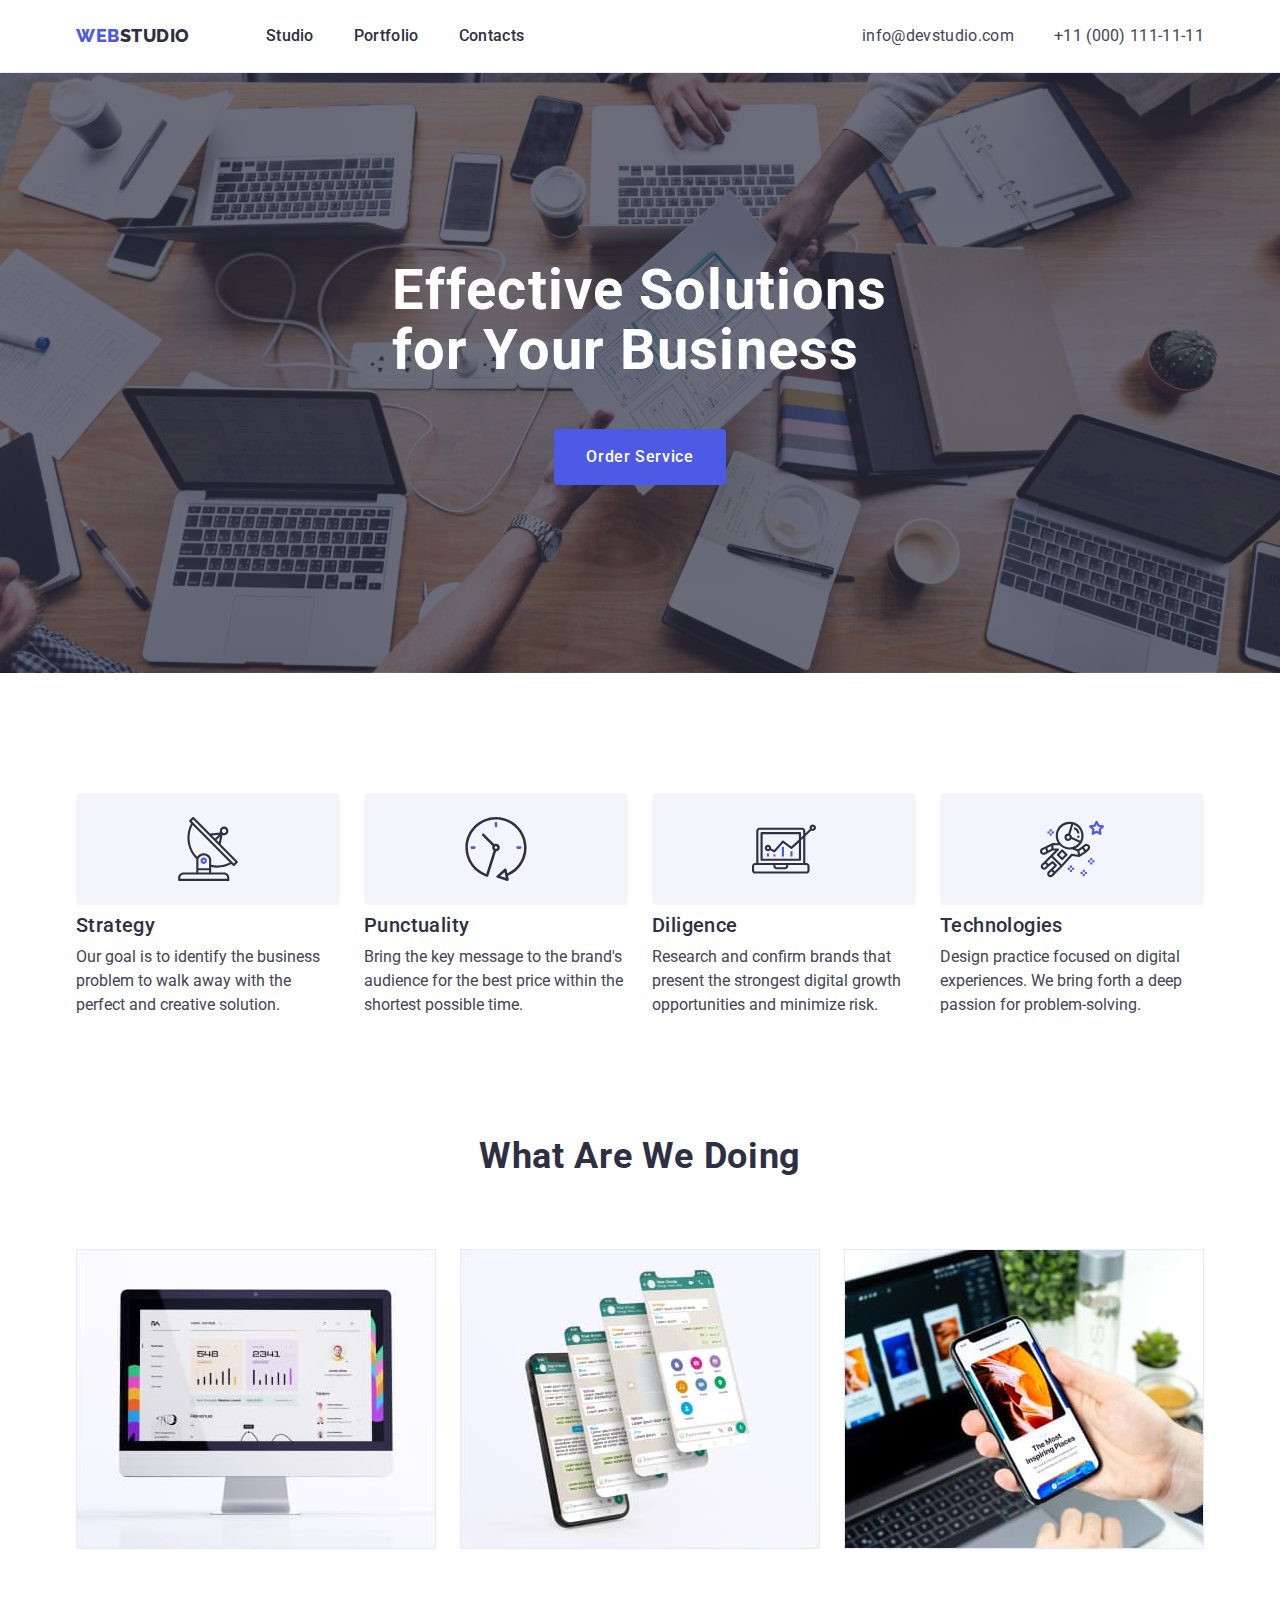
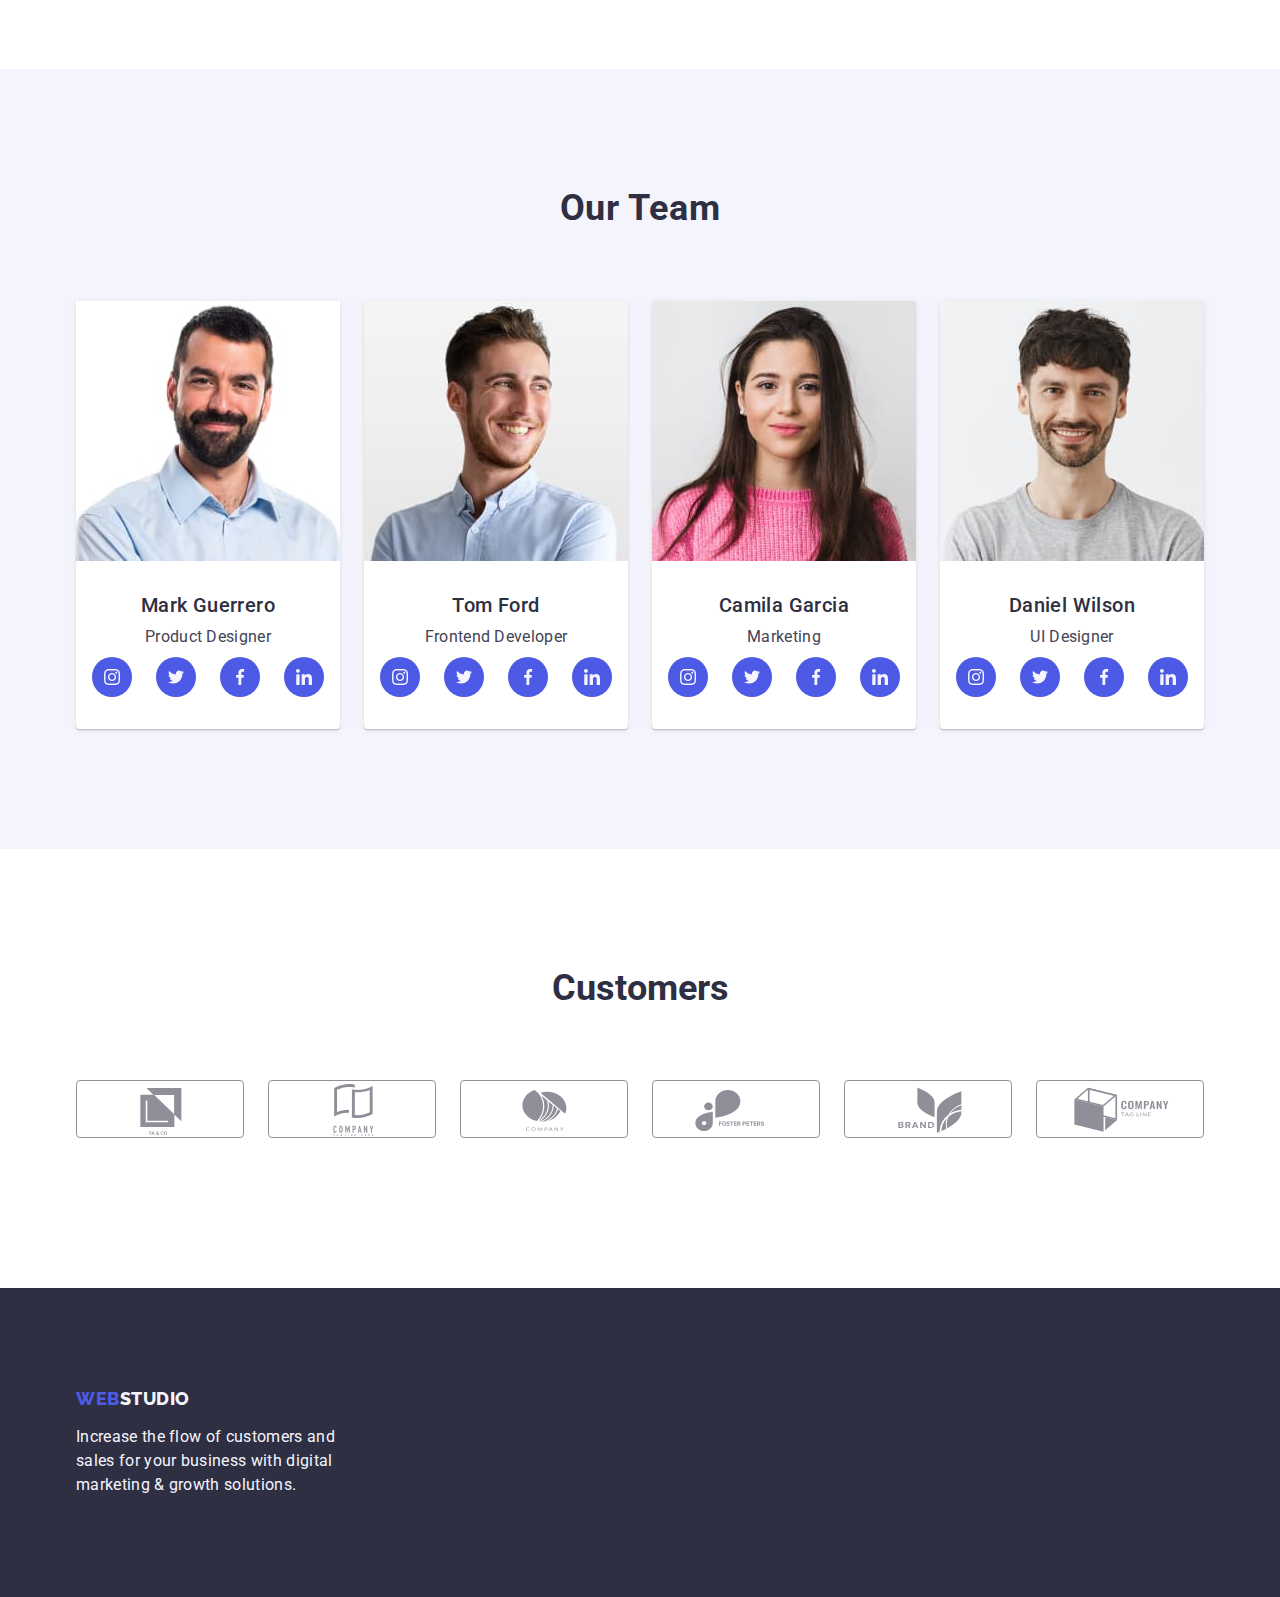
==== index.html @ 9c882e2a "as" ====
<!DOCTYPE html>
<html lang="en">
  <head>
    <meta charset="UTF-8" />
    <meta http-equiv="X-UA-Compatible" content="IE=edge" />
    <meta name="viewport" content="width=h, initial-scale=1.0" />
    <title>WebStudio</title>
    <link
      rel="stylesheet"
      href="https://cdn.jsdelivr.net/npm/modern-normalize@1.1.0/modern-normalize.min.css"
    />
    <link rel="preconnect" href="https://fonts.googleapis.com" />
    <link rel="preconnect" href="https://fonts.gstatic.com" crossorigin />
    <link
      href="https://fonts.googleapis.com/css2?family=Raleway:wght@800&family=Roboto:wght@400;500;700;900&display=swap"
      rel="stylesheet"
    />
    <link rel="stylesheet" href="./css/styles.css" />
  </head>
  <body>
    <header class="page-header">
      <div class="container page-header-container">
        <nav class="page-nav">
          <a class="logo-type link" href="./index.html"
            >Web<span class="colorr">Studio</span></a
          >
          <ul class="menu-list list">
            <li class="menu-item">
              <a class="menu-link link" href="./index.html">Studio</a>
            </li>
            <li class="menu-item">
              <a class="menu-link link" href="./portfolio.html">Portfolio</a>
            </li>
            <li class="menu-item">
              <a class="menu-link link" href="">Contacts</a>
            </li>
          </ul>
        </nav>
        <address class="contacts-i">
          <ul class="contact list">
            <li class="contact-item">
              <a class="addressa link" href="mailto:info@devstudio.com"
                >info@devstudio.com</a
              >
            </li>
            <li class="contact-item">
              <a class="addressa link" href="tel:+110001111111"
                >+11 (000) 111-11-11</a
              >
            </li>
          </ul>
        </address>
      </div>
    </header>
    <main>
      <!-- Section 1 -->

      <section class="section-hero">
        <div class="section-hero-container container">
          <h1 class="main-title">Effective Solutions for Your Business</h1>
          <button class="modal-btn" type="button">Order Service</button>
        </div>
      </section>

      <!--Section 2  -->

      <section class="distinctive-features">
        <div class="container distinctive-feature-container">
          <h2 class="visually-hidden">distinctive-features</h2>

          <ul class="flex-container-s distinctive-features-list list">
            <li class="flex-items-s distinctive-features-item">
              <div class="icon">
                <svg
                  class="distinctive-features-item-icon"
                  width="64"
                  height="64"
                >
                  <use href="./images/sprite.svg#icon-Group"></use>
                </svg>
              </div>
              <h3 class="flex-h-s distinctive-features-header">Strategy</h3>
              <p class="distinctive-features-text">
                Our goal is to identify the business problem to walk away with
                the perfect and creative solution.
              </p>
            </li>

            <li class="flex-items-s distinctive-features-item">
              <div class="icon">
                <svg
                  class="distinctive-features-item-icon"
                  width="64"
                  height="64"
                >
                  <use href="./images/sprite.svg#icon-clock-1"></use>
                </svg>
              </div>
              <h3 class="flex-h-s distinctive-features-header">Punctuality</h3>
              <p class="distinctive-features-text">
                Bring the key message to the brand's audience for the best price
                within the shortest possible time.
              </p>
            </li>

            <li class="flex-items-s distinctive-features-item">
              <div class="icon">
                <svg
                  class="distinctive-features-item-icon"
                  width="64"
                  height="64"
                >
                  <use href="./images/sprite.svg#icon-diagram-1"></use>
                </svg>
              </div>
              <h3 class="flex-h-s distinctive-features-header">Diligence</h3>
              <p class="distinctive-features-text">
                Research and confirm brands that present the strongest digital
                growth opportunities and minimize risk.
              </p>
            </li>

            <li class="flex-items-s distinctive-features-item">
              <div class="icon">
                <svg
                  class="distinctive-features-item-icon"
                  width="64"
                  height="64"
                >
                  <use href="./images/sprite.svg#icon-astronaut-1"></use>
                </svg>
              </div>
              <h3 class="flex-h-s distinctive-features-header">Technologies</h3>
              <p class="distinctive-features-text">
                Design practice focused on digital experiences. We bring forth a
                deep passion for problem-solving.
              </p>
            </li>
          </ul>
        </div>
      </section>

      <!-- Section 3 -->

      <section class="our-work">
        <div class="container our-work-container">
          <h2 class="flex-h-w our-work-header">What are we doing</h2>
          <ul class="flex-container-w work-list list">
            <li class="flex-items-w work-item">
              <img
                src="./images/robots/img-1.jpg"
                alt="computer"
                width="360"
                height="300"
              />
            </li>

            <li class="flex-items-w work-item">
              <img
                src="./images/robots/img-2.jpg"
                alt="phone"
                width="360"
                height="300"
              />
            </li>

            <li class="flex-items-w work-item">
              <img
                src="./images/robots/img-3.jpg"
                alt="laptop"
                width="360"
                height="300"
              />
            </li>
          </ul>
        </div>
      </section>

      <!--section 4  -->

      <section class="our-team">
        <div class="container">
          <h2 class="flex-h-t our-team-header">Our Team</h2>
          <ul class="flex-container-t our-team-list list">
            <li class="flex-items-t img">
              <img
                src="./images/team/mark-guerrero-1.jpg"
                alt="foto-mark-guerrero"
                width="264"
                height="260"
              />
              <div class="post-s-t">
                <h3 class="team-member-name">Mark Guerrero</h3>
                <p class="our-team-text">Product Designer</p>
                <ul class="social-list list">
                  <li class="social-list-item">
                    <a href="" class="social-list-link">
                      <svg class="social-list-icon" width="16" height="16">
                        <use href="./images/sprite.svg#icon-instagram-2"></use>
                      </svg>
                    </a>
                  </li>

                  <li class="social-list-item">
                    <a href="" class="social-list-link">
                      <svg class="social-list-icon" width="16" height="16">
                        <use href="./images/sprite.svg#icon-twitter-1"></use>
                      </svg>
                    </a>
                  </li>

                  <li class="social-list-item">
                    <a href="" class="social-list-link">
                      <svg class="social-list-icon" width="16" height="16">
                        <use href="./images/sprite.svg#icon-facebook-1"></use>
                      </svg>
                    </a>
                  </li>

                  <li class="social-list-item">
                    <a href="" class="social-list-link">
                      <svg class="social-list-icon" width="16" height="16">
                        <use href="./images/sprite.svg#icon-linkedin-1"></use>
                      </svg>
                    </a>
                  </li>
                </ul>
              </div>
            </li>

            <li class="flex-items-t img">
              <img
                src="./images/team/tom-ford-2.jpg"
                alt="foto-tom-ford"
                width="264"
                height="260"
              />
              <div class="post-s-t">
                <h3 class="team-member-name">Tom Ford</h3>
                <p class="our-team-text">Frontend Developer</p>
                <ul class="social-list list">
                  <li class="social-list-item">
                    <a href="" class="social-list-link">
                      <svg class="social-list-icon" width="16" height="16">
                        <use href="./images/sprite.svg#icon-instagram-2"></use>
                      </svg>
                    </a>
                  </li>

                  <li class="social-list-item">
                    <a href="" class="social-list-link">
                      <svg class="social-list-icon" width="16" height="16">
                        <use href="./images/sprite.svg#icon-twitter-1"></use>
                      </svg>
                    </a>
                  </li>

                  <li class="social-list-item">
                    <a href="" class="social-list-link">
                      <svg class="social-list-icon" width="16" height="16">
                        <use href="./images/sprite.svg#icon-facebook-1"></use>
                      </svg>
                    </a>
                  </li>

                  <li class="social-list-item">
                    <a href="" class="social-list-link">
                      <svg class="social-list-icon" width="16" height="16">
                        <use href="./images/sprite.svg#icon-linkedin-1"></use>
                      </svg>
                    </a>
                  </li>
                </ul>
              </div>
            </li>

            <li class="flex-items-t img">
              <img
                src="./images/team/camila-garcia-3.jpg"
                alt="foto-camila-garcia"
                width="264"
                height="260"
              />
              <div class="post-s-t">
                <h3 class="team-member-name">Camila Garcia</h3>
                <p class="our-team-text">Marketing</p>
                <ul class="social-list list">
                  <li class="social-list-item">
                    <a href="" class="social-list-link">
                      <svg class="social-list-icon" width="16" height="16">
                        <use href="./images/sprite.svg#icon-instagram-2"></use>
                      </svg>
                    </a>
                  </li>

                  <li class="social-list-item">
                    <a href="" class="social-list-link">
                      <svg class="social-list-icon" width="16" height="16">
                        <use href="./images/sprite.svg#icon-twitter-1"></use>
                      </svg>
                    </a>
                  </li>

                  <li class="social-list-item">
                    <a href="" class="social-list-link">
                      <svg class="social-list-icon" width="16" height="16">
                        <use href="./images/sprite.svg#icon-facebook-1"></use>
                      </svg>
                    </a>
                  </li>

                  <li class="social-list-item">
                    <a href="" class="social-list-link">
                      <svg class="social-list-icon" width="16" height="16">
                        <use href="./images/sprite.svg#icon-linkedin-1"></use>
                      </svg>
                    </a>
                  </li>
                </ul>
              </div>
            </li>

            <li class="flex-items-t img">
              <img
                src="./images/team/daniel-wilson-4.jpg"
                alt="foto-daniel-wilson"
                width="264"
                height="260"
              />
              <div class="post-s-t">
                <h3 class="team-member-name">Daniel Wilson</h3>
                <p class="our-team-text">UI Designer</p>
                <ul class="social-list list">
                  <li class="social-list-item">
                    <a href="" class="social-list-link">
                      <svg class="social-list-icon" width="16" height="16">
                        <use href="./images/sprite.svg#icon-instagram-2"></use>
                      </svg>
                    </a>
                  </li>

                  <li class="social-list-item">
                    <a href="" class="social-list-link">
                      <svg class="social-list-icon" width="16" height="16">
                        <use href="./images/sprite.svg#icon-twitter-1"></use>
                      </svg>
                    </a>
                  </li>

                  <li class="social-list-item">
                    <a href="" class="social-list-link">
                      <svg class="social-list-icon" width="16" height="16">
                        <use href="./images/sprite.svg#icon-facebook-1"></use>
                      </svg>
                    </a>
                  </li>

                  <li class="social-list-item">
                    <a href="" class="social-list-link">
                      <svg class="social-list-icon" width="16" height="16">
                        <use href="./images/sprite.svg#icon-linkedin-1"></use>
                      </svg>
                    </a>
                  </li>
                </ul>
              </div>
            </li>
          </ul>
        </div>
      </section>

      <!--section 5  -->

      <section class="customers">
        <div class="container">
          <h2 class="customers-header">Customers</h2>
          <ul class="customers-list list">
          <li class="customers-list-item"><a href="" class="customers-list-link">
            <svg class="customers-list-icon" width="104" height="56">
              <use href="./images/sprite.svg#icon-Logo"></use>
            </svg>
          </a></li>

          <li class="customers-list-item"><a href="" class="customers-list-link">
            <svg class="customers-list-icon" width="104" height="56">
              <use href="./images/sprite.svg#icon-Logo-1"></use>
            </svg>
          </a></li>

          <li class="customers-list-item"><a href="" class="customers-list-link">
            <svg class="customers-list-icon" width="104" height="56">
              <use href="./images/sprite.svg#icon-Logo-2"></use>
            </svg>
          </a></li>

          <li class="customers-list-item"><a href="" class="customers-list-link">
            <svg class="customers-list-icon" width="104" height="56">
              <use href="./images/sprite.svg#icon-Logo-3"></use>
            </svg>
          </a></li>

          <li class="customers-list-item"><a href="" class="customers-list-link">
            <svg class="customers-list-icon" width="104" height="56">
              <use href="./images/sprite.svg#icon-Logo-4"></use>
            </svg>
          </a></li>

          <li class="customers-list-item"><a href="" class="customers-list-link">
            <svg class="customers-list-icon" width="104" height="56">
              <use href="./images/sprite.svg#icon-Logo-5"></use>
            </svg>
          </a>
        </li>
          </ul>
        </div>

      </section>

    </main>
    <footer class="footer">
      <div class="container footer-container">
        <div class="logo-type-text-footer">
        <a class="logo-type-footer link" href="./index.html"
          >Web<span class="colorr-footer">Studio</span></a
        >
        <p class="footer-text">
          Increase the flow of customers and sales for your business with
          digital marketing & growth solutions.
        </p>
      </div>
      </div>
    </footer>
  </body>
</html>
---- css/styles.css ----
:root {
  --frequent-color: #2e2f42;
  --logo-btm-color: #4d5ae5;
  --text-color: #434455;
  --fond-color: #ffffff;
  --fond-btn-color: #f4f4fd;
  --btn-color: #404bbf;
  --border-color: #e7e9fc;
  --border-link: #8e8f99;
}

h1,
h2,
h3,
p {
  margin-top: 0;
  margin-bottom: 0;
}

ul {
  margin-top: 0;
  margin-bottom: 0;
  padding-left: 0;
}

img {
  display: block;
  height: auto;
  max-width: 100%;
}

address {
  font-style: normal;
}

button {
  cursor: pointer;
}

body {
  font-family: "Roboto", sans-serif;
  color: var(--text-color);
  background-color: var(--fond-color);
}

.list {
  list-style: none;
}
.link {
  text-decoration: none;
}

.container {
  
  max-width: 1158px;
  padding: 0 15px;
  margin: 0 auto;
}

/* Header */

.page-header {
  box-shadow: 0px 2px 1px rgba(46, 47, 66, 0.08), 0px 1px 1px rgba(46, 47, 66, 0.16), 0px 1px 6px rgba(46, 47, 66, 0.08);
}

.logo-type {
  display: flex;
  align-items: center;
  margin-right: 76px;
  font-family: "Raleway", sans-serif;
  font-weight: 800;
  font-size: 18px;
  line-height: 1.17;
  letter-spacing: 0.03em;
  text-transform: uppercase;
  color: var(--logo-btm-color);
}

/*  color-logo*/

.colorr {
  color: var(--frequent-color);
}

.menu-list {
  display: flex;
  gap: 40px;
}

.menu-link {
  display: inline-block;
  padding-top: 24px;
  padding-bottom: 24px;
  font-weight: 500;
  font-size: 16px;
  line-height: 1.5;
  letter-spacing: 0.02em;
  color: var(--frequent-color);
}

.menu-link:hover,
.menu-link:focus {
  color: var(--btn-color);
}

.addressa {
  font-family: "Roboto", sans-serif;
  font-style: normal;
  font-size: 16px;
  line-height: 1.5;
  letter-spacing: 0.02em;
  color: var(--text-color);
  display: flex;
  align-items: center;
}

.contact-mailto-nunber,
.contact-mailto-nunbe {
  color: var(--btn-color);
}

.addressa:hover,
.addressa:focus {
  color: var(--btn-color);
}

.contact {
  display: flex;
  gap: 40px;
  padding-top: 24px;
  padding-bottom: 24px;
}

.contacts-i {
  font-style: normal;
  margin-left: auto;
}

.page-header {
  border-bottom: 1px solid var(--border-color);
  background-color: var(--fond-color);
}

.page-nav {
  display: flex;
  align-items: center;
}

.page-header .page-header-container {
  display: flex;
  align-items: center;
}



/* Section 1*/

.section-hero {
  background: var(--frequent-color);
  padding: 188px 0;
  background-repeat: no-repeat;
    background-image: linear-gradient(rgba(46, 47, 66, 0.7), rgba(46, 47, 66, 0.7)), url(../images/hero/people-office.jpg);
    background-position: center;
    background-size: cover;
    max-width: 1440px;
    margin: 0 auto;
    background-color: #303030;
}

.main-title {
  font-size: 56px;
  line-height: 1.07;
  letter-spacing: 0.02em;
  color: var(--fond-color);
  max-width: 496px;
  display: flex;
  flex-wrap: wrap;
  margin-left: auto;
  margin-right: auto;
}

.modal-btn {
  font-family: "Roboto", sans-serif;
  font-weight: 500;
  font-size: 16px;
  line-height: 1.5;
  letter-spacing: 0.04em;
  color: var(--fond-color);
  background: var(--logo-btm-color);
  cursor: pointer;

  margin-top: 48px;
  margin-left: auto;
  margin-right: auto;
  display: block;
  padding: 16px 32px;
  border: none;
  height: 56px;
  min-width: 169px;
  border-radius: 4px;
}

.modal-btn:hover,
.modal-btn:focus {
  background: var(--btn-color);
  color: var(--fond-color);
}

/* Section 2 */

.distinctive-features {
  padding: 120px 0;
}

.visually-hidden {
  position: absolute;
  width: 1px;
  height: 1px;
  margin: -1px;
  border: 0;
  padding: 0;
  
  white-space: nowrap;
  clip-path: inset(100%);
  clip: rect(0 0 0 0);
  overflow: hidden;
}

.flex-container-s {
  list-style: none;
  display: flex;
  gap: 24px;
}


.flex-items-s {
  width: 264px;
  flex-basis: calc((100% - 72px) / 4);
}

.flex-h-s {
  display: flex;
  margin-bottom: 8px;
  margin-left: 0;
}

.distinctive-features-text {
  line-height: 24px;
}

.distinctive-features-header {
  text-align: center;
  font-weight: 500;
  font-size: 20px;
  line-height: 1.2;
  letter-spacing: 0.02em;
  color: var(--frequent-color);
  }

  .icon {
    display: flex;
    height: 112px;
    margin-bottom: 8px;
    justify-content: center;
    align-items: center;
    background: #F4F4FD;
    border-radius: 4px; 
  }

  

/* Section 3  */

.our-work {
  padding-bottom: 120px;
}

.our-work-header {
  font-size: 36px;
  line-height: 1.11;
  letter-spacing: 0.02em;
  text-transform: capitalize;
  text-align: center;
  color: var(--frequent-color);
}


.flex-container-w {
  display: flex;
  gap: 24px;
}

.flex-h-w {
  margin-bottom: 72px;
}

.flex-items-w {
  flex-basis: calc((100% - 48px) / 3);
}

/* Section 4*/

.flex-h-t {
  margin-bottom: 72px;
}

.flex-container-t {
  display: flex;
  gap: 24px;
}

.flex-items-t {
  border-radius: 0 0 4px 4px;
  flex-basis: calc((100% - 72px) / 4);
  box-shadow: 0px 1px 6px rgba(46, 47, 66, 0.08), 0px 1px 1px rgba(46, 47, 66, 0.16), 0px 2px 1px rgba(46, 47, 66, 0.08);;
}

.post-s-t {
  padding: 32px 0;
}

.team-member-name {
  text-align: center;
  margin-bottom: 8px;
}

.our-team-text {
  text-align: center;
}

.our-team {
  background: var(--fond-btn-color);
  padding: 120px 0;
}

.our-team-header {
  font-size: 36px;
  line-height: 1.11;
  letter-spacing: 0.02em;
  text-transform: capitalize;
  text-align: center;
  color: var(--frequent-color);
}

.team-member-name {
  font-weight: 500;
  font-size: 20px;
  line-height: 1.2;
  letter-spacing: 0.02em;
  color: var(--frequent-color);
}

.our-team-text {
  font-size: 16px;
  line-height: 1.5;
  letter-spacing: 0.02em;
  color: var(--text-color);
  margin-bottom: 8px;
}

/* container-our-team */

.container-our-team {
  width: 1158px;
}

.img {
  background-color: var(--fond-color);
}

.social-list {
  display: flex;
  justify-content: center;
  gap: 24px;
}

.social-list-link {
  display:flex;
  justify-content: center;
  align-items: center;
  width: 40px;
  height: 40px;
  border-radius: 50%;
  background-color: #4D5AE5;
}

.social-list-icon {
fill: currentColor;
}

.social-list-link:hover,
.social-list-link:focus {
  background-color: #404bbf;
}

.social-list-link:hover .social-list-icon,
.social-list-link:focus .social-list-icon {
fill: var(--fond-btn-color);
}

/* Section 5  */
.customers {
  padding-top: 120px;
  padding-bottom: 120px;
}

.customers-header {
  display: flex;
  justify-content: center;
  align-items: center;
font-size: 36px;
line-height: 1.1;
margin-bottom: 72px;
color: var(--frequent-color);
}

.customers-list {
  display: flex;
  gap: 24px;
  height: 88px;
}

.customers-list-item {
  width: calc((100% - 120px) / 6);
  height: 88px;
}

.customers-list>customers-list-link {
width: 100%;  
height: 100%;
}

.customers-list-link {
  display: flex;
  justify-content: center;
  align-items: center;
  border: 1px solid #8e8f99;
  border-radius: 4px;
  color: var(--border-link);

}

.customers-list-link:hover,
.customers-list-link:focus {
  border-color: #404bbf;
  color: #404bbf; 
}


/* Footer */

.footer {
  background: var(--frequent-color);
  padding: 100px 0;
}

.logo-type-footer {
  font-family: "Raleway", sans-serif;
  font-style: normal;
  font-weight: 800;
  font-size: 18px;
  line-height: 1.17;
  letter-spacing: 0.03em;
  text-transform: uppercase;
  color: var(--logo-btm-color);
}

.footer-text {
  font-size: 16px;
  line-height: 1.5;
  letter-spacing: 0.02em;
  color: var(--fond-btn-color);
}

.logo-type-footer {
  margin-bottom: 16px;
  display: inline-block;
}

.footer-text {
  max-width: 264px;
}

/* colorr-footer-logo */
.colorr-footer {
  color: var(--fond-btn-color);
}

.footer-container {
display: flex;
align-items: baseline;
}

.logo-type-text-footer {
  
}

/* Portfolio */

.menu-portfolio {
  font-weight: 500;
  font-size: 20px;
  line-height: 1.2;
  letter-spacing: 0.02em;
  color: var(--frequent-color);
}

.portfolio-text {
  font-size: 16px;
  line-height: 1.5;
  letter-spacing: 0.02em;
  color: var(--text-color);
}

.portfolio-btn:hover,
.portfolio-btn:focus {
  background: var(--btn-color);
  color: var(--fond-color);
  border: 1px solid transparent;
}

.portfolio-btn {
  font-family: "Roboto", sans-serif;
  font-weight: 500;
  font-size: 16px;
  line-height: 1.5;
  letter-spacing: 0.04em;
  color: var(--logo-btm-color);
  background-color: var(--fond-btn-color);
  cursor: pointer;
}

/* Portfolio-container */

.section-portfolio {
  padding-top: 96px;
  padding-bottom: 120px;
}

.flex-btn {
  display: flex;
  flex-wrap: wrap;
  justify-content: center;
  gap: 24px;
  margin-bottom: 72px;
}

.portfolio-btn {
  padding: 12px 24px;
  border-radius: 4px;
  border: 1px solid var(--border-color);
}

.flex-container-portfolio {
  list-style: none;
  display: flex;
  flex-wrap: wrap;
  gap: 24px;
  row-gap: 48px;
}

.flex-items-portfolio {
  width: calc((100% - 48px) / 3);
}

.post-ht {
  padding: 32px 16px;
  border: 1px solid var(--border-color);
  border-top: none;
}

.post-heading {
  margin-bottom: 8px;
}
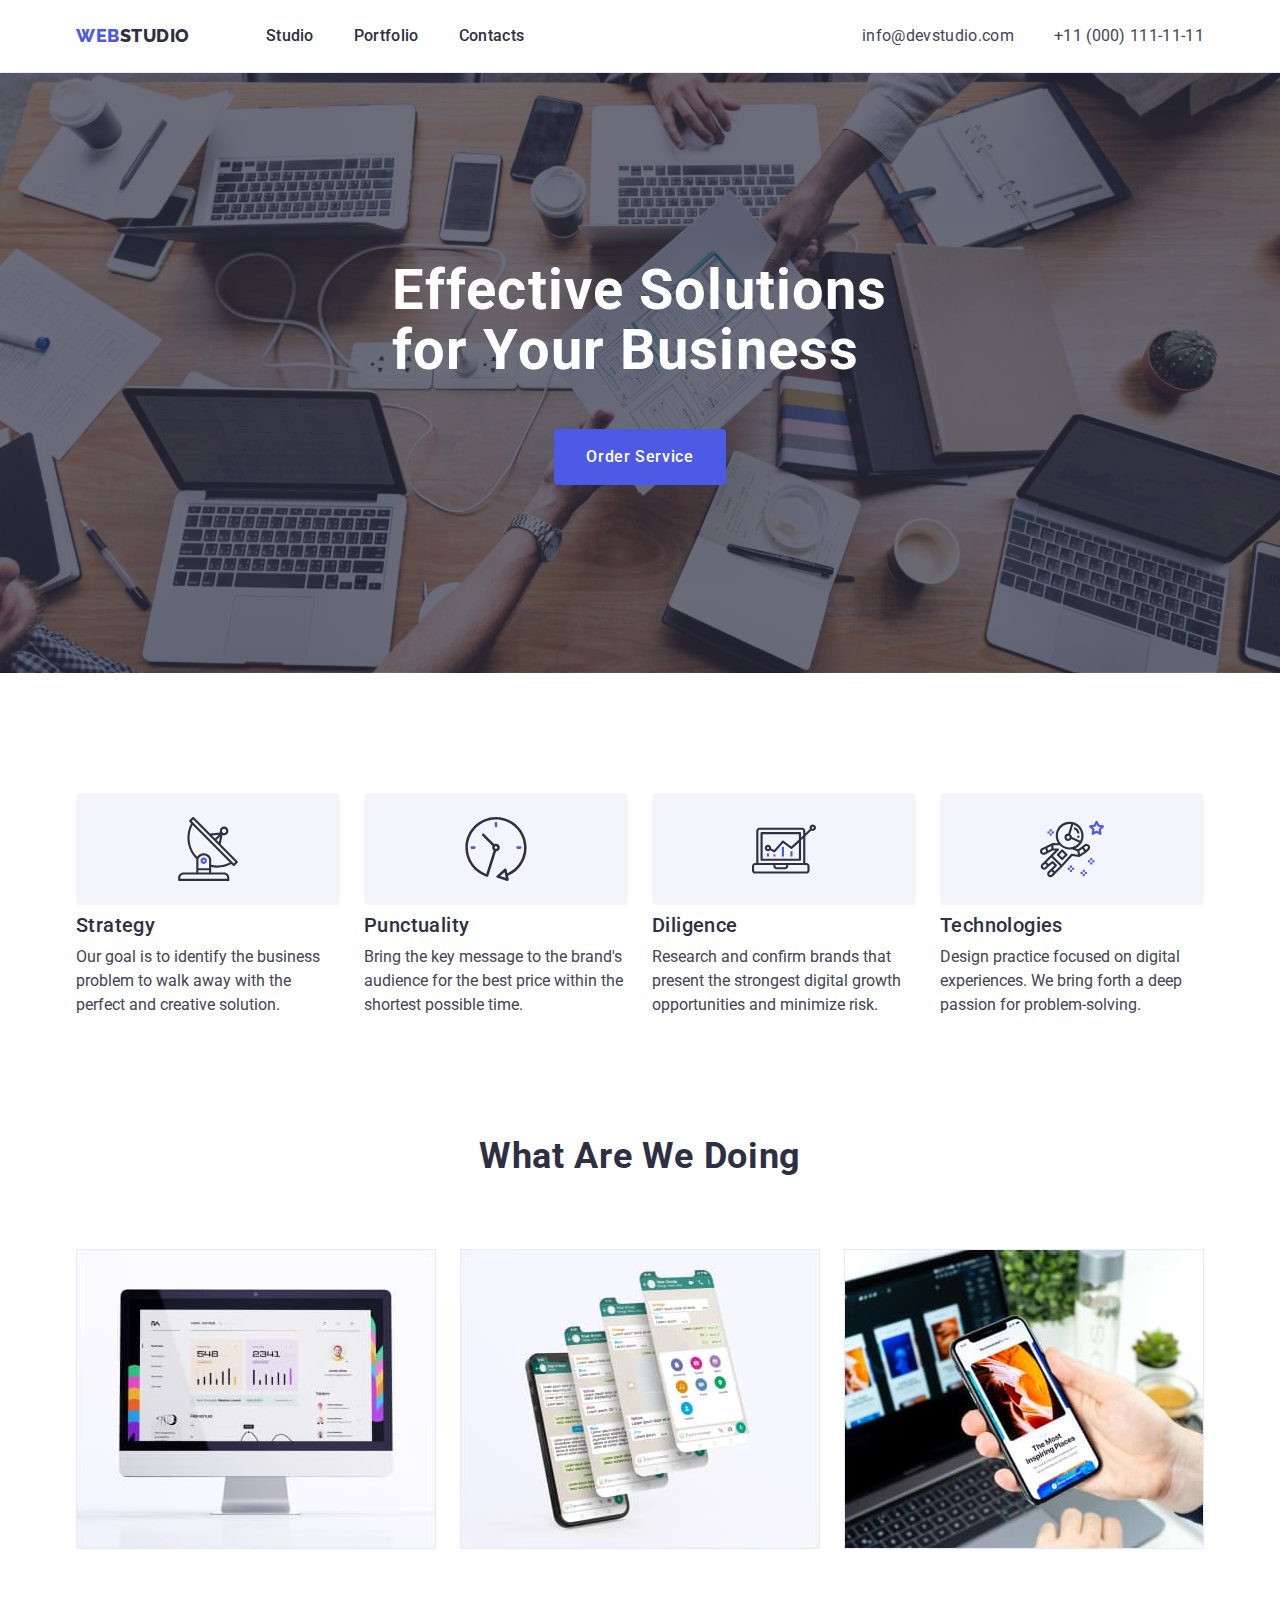
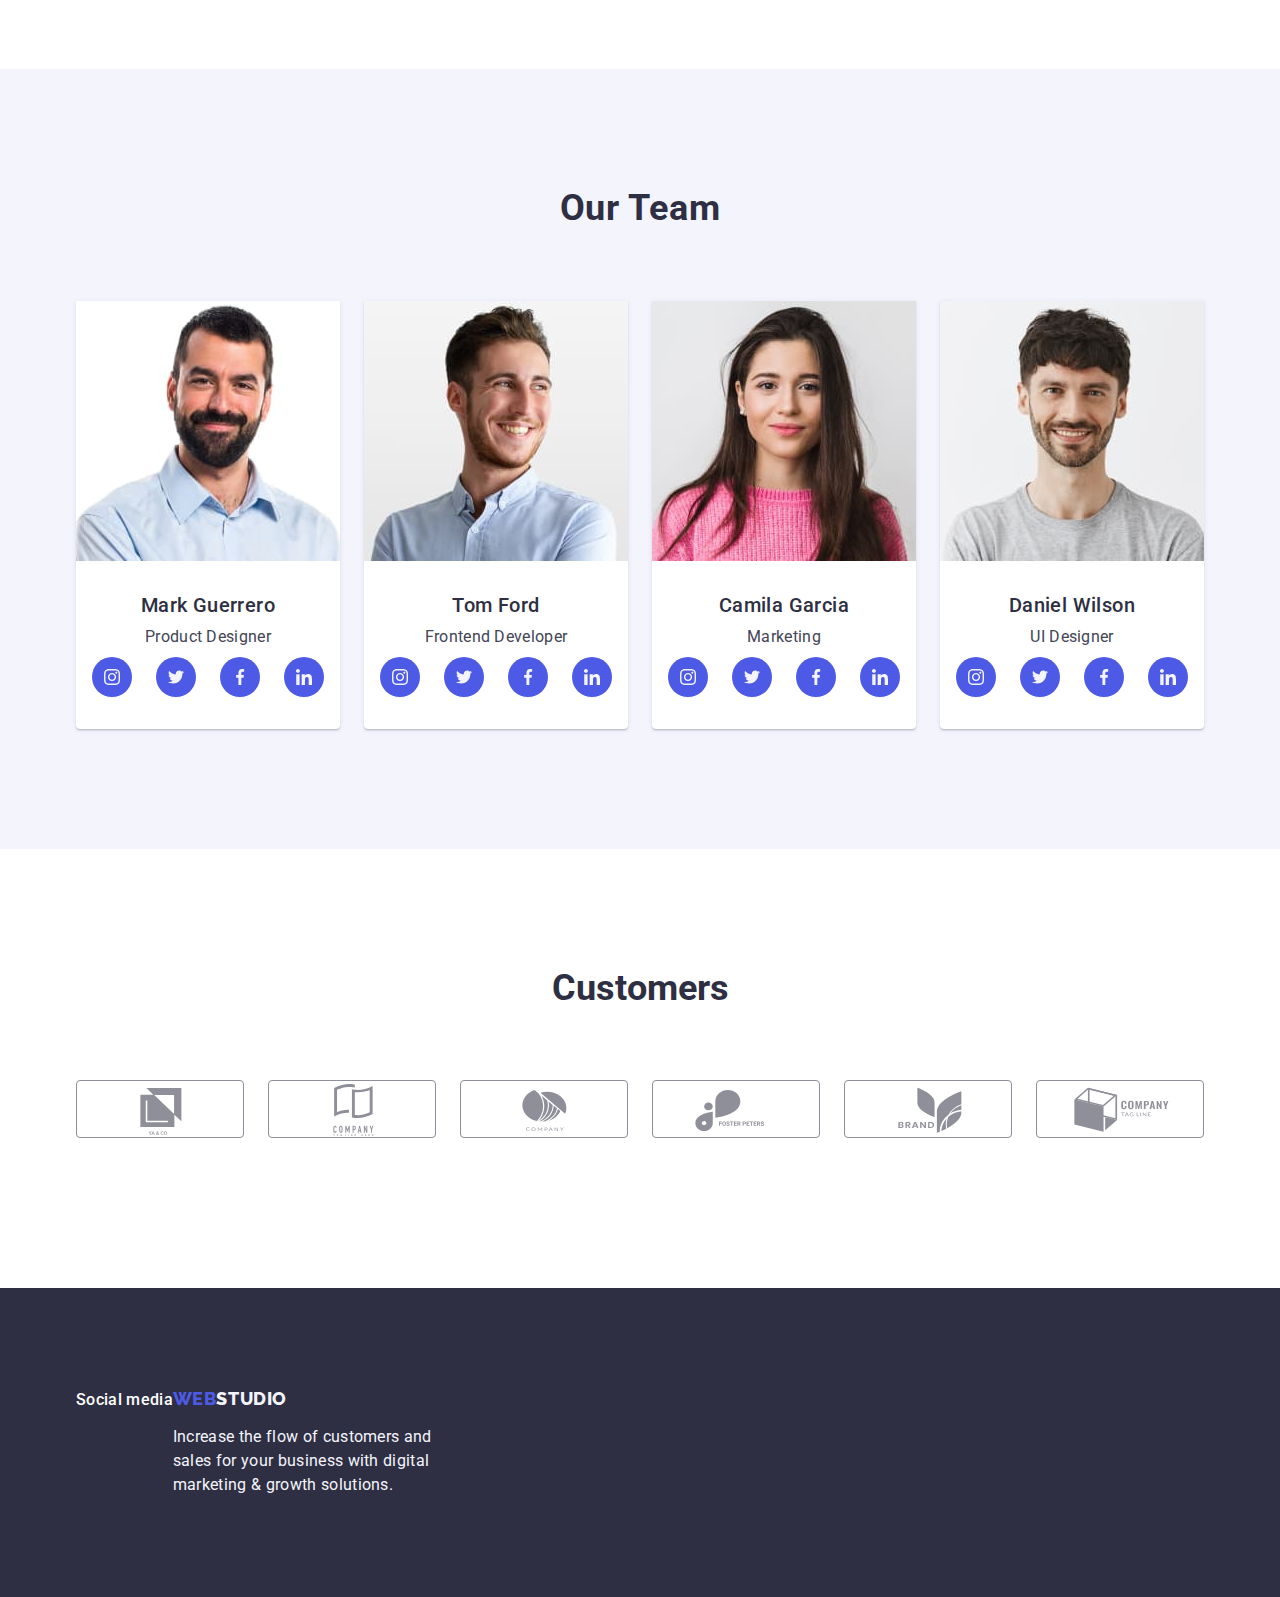
==== commit 80d104cb: "as" ====
--- a/index.html
+++ b/index.html
@@ -419,6 +419,10 @@
     </main>
     <footer class="footer">
       <div class="container footer-container">
+        <div class="social-network-footer">
+          <p class="social-network-text">Social media</p>
+
+        </div>
         <div class="logo-type-text-footer">
         <a class="logo-type-footer link" href="./index.html"
           >Web<span class="colorr-footer">Studio</span></a
--- a/css/styles.css
+++ b/css/styles.css
@@ -492,7 +492,16 @@
 }
 
 .logo-type-text-footer {
-  
+  margin-right: 120px;
+}
+
+.social-network-text {
+  font-weight: 500;
+  font-size: 16px;
+  line-height: 1.5;
+  letter-spacing: 0.02em;
+  margin-bottom: 16px;
+  color: var(--fond-color);
 }
 
 /* Portfolio */
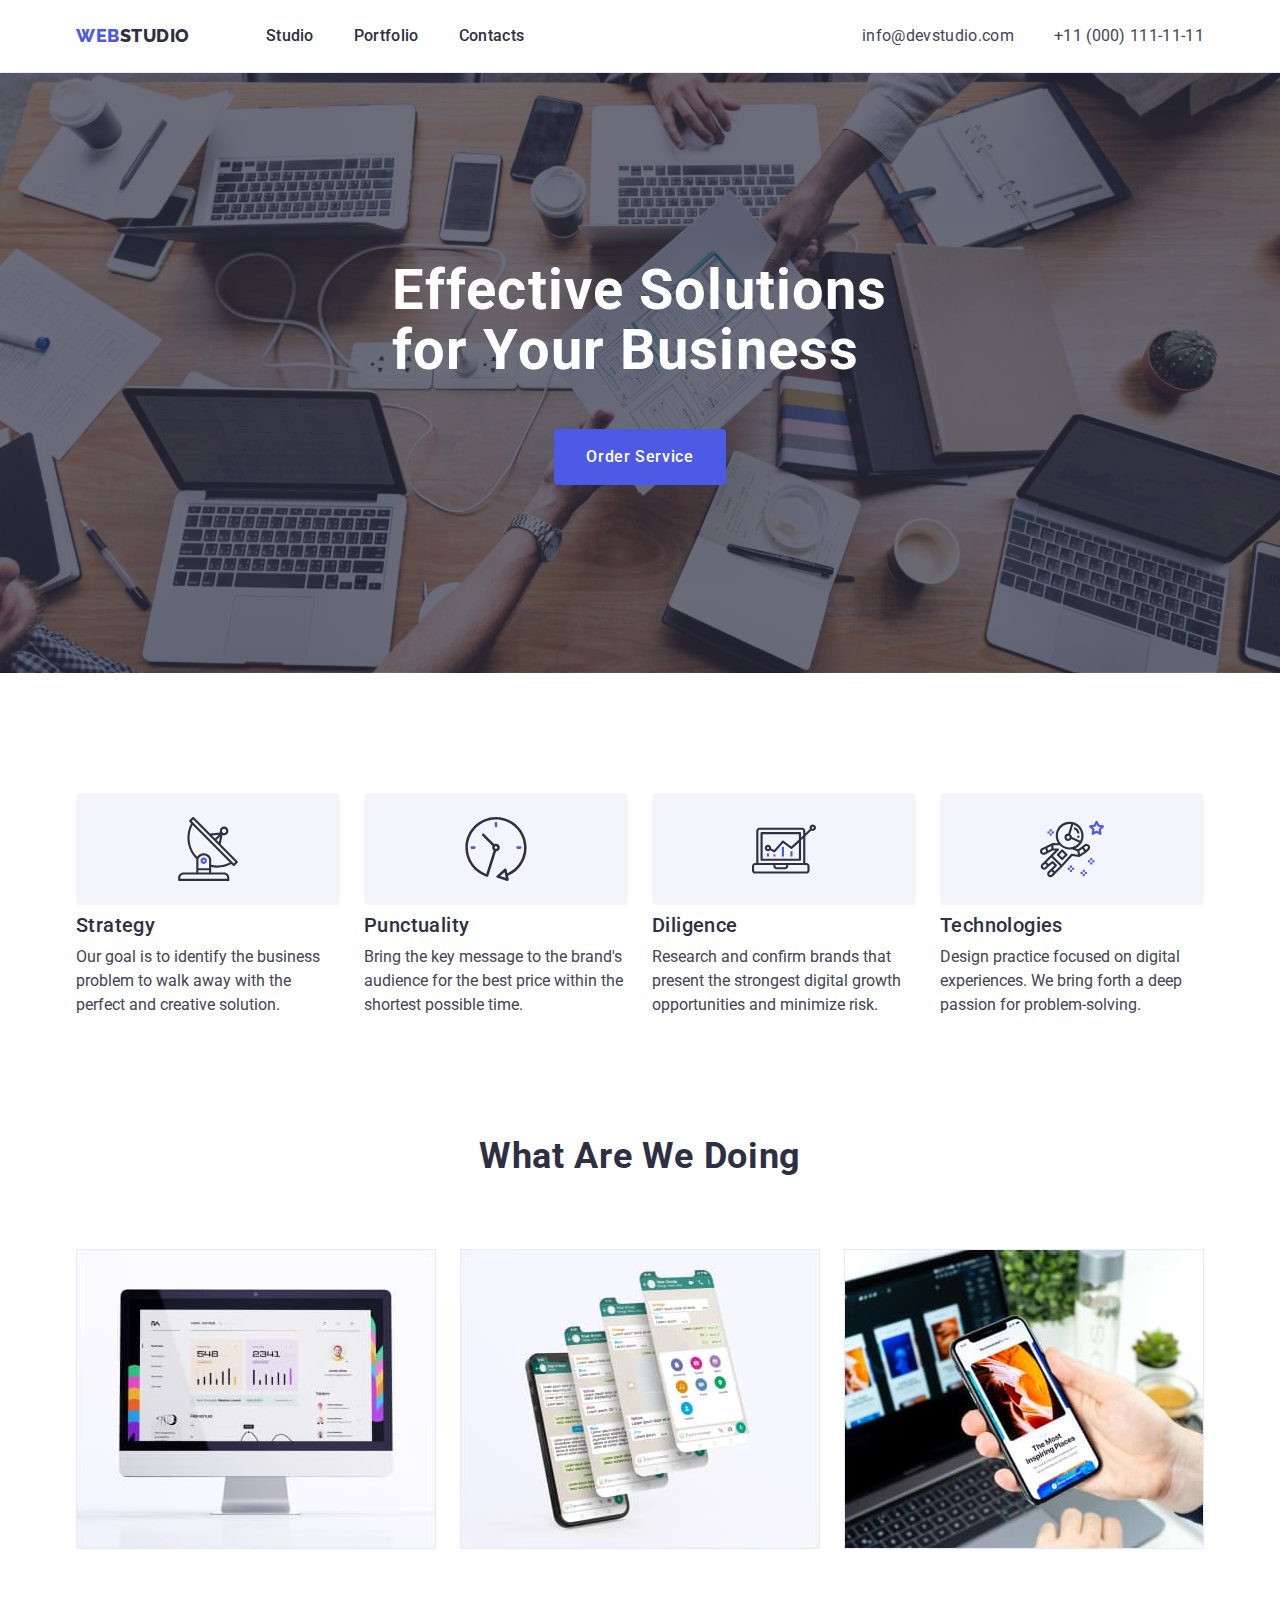
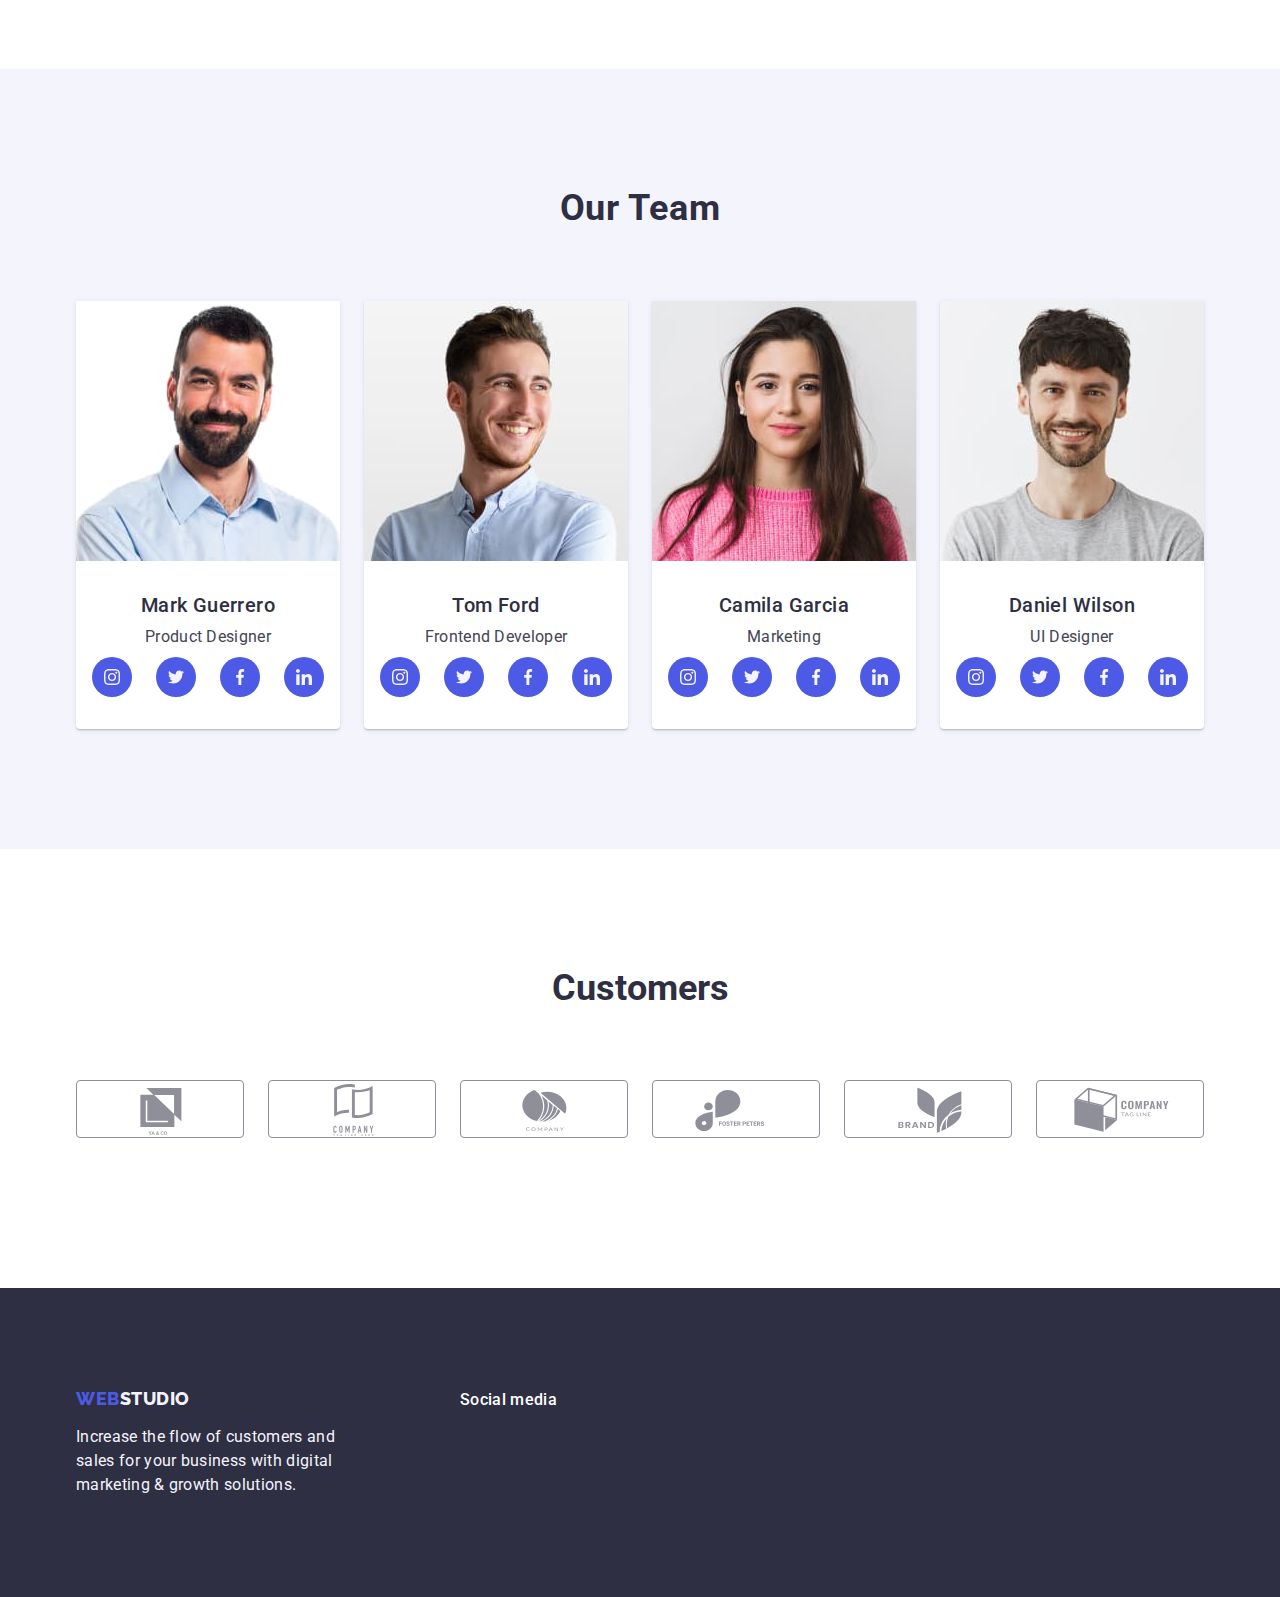
==== commit 043f401d: "as" ====
--- a/index.html
+++ b/index.html
@@ -419,10 +419,7 @@
     </main>
     <footer class="footer">
       <div class="container footer-container">
-        <div class="social-network-footer">
-          <p class="social-network-text">Social media</p>
-
-        </div>
+        
         <div class="logo-type-text-footer">
         <a class="logo-type-footer link" href="./index.html"
           >Web<span class="colorr-footer">Studio</span></a
@@ -432,6 +429,10 @@
           digital marketing & growth solutions.
         </p>
       </div>
+      <div class="social-network-footer">
+        <p class="social-network-text">Social media</p>
+
+      </div>
       </div>
     </footer>
   </body>
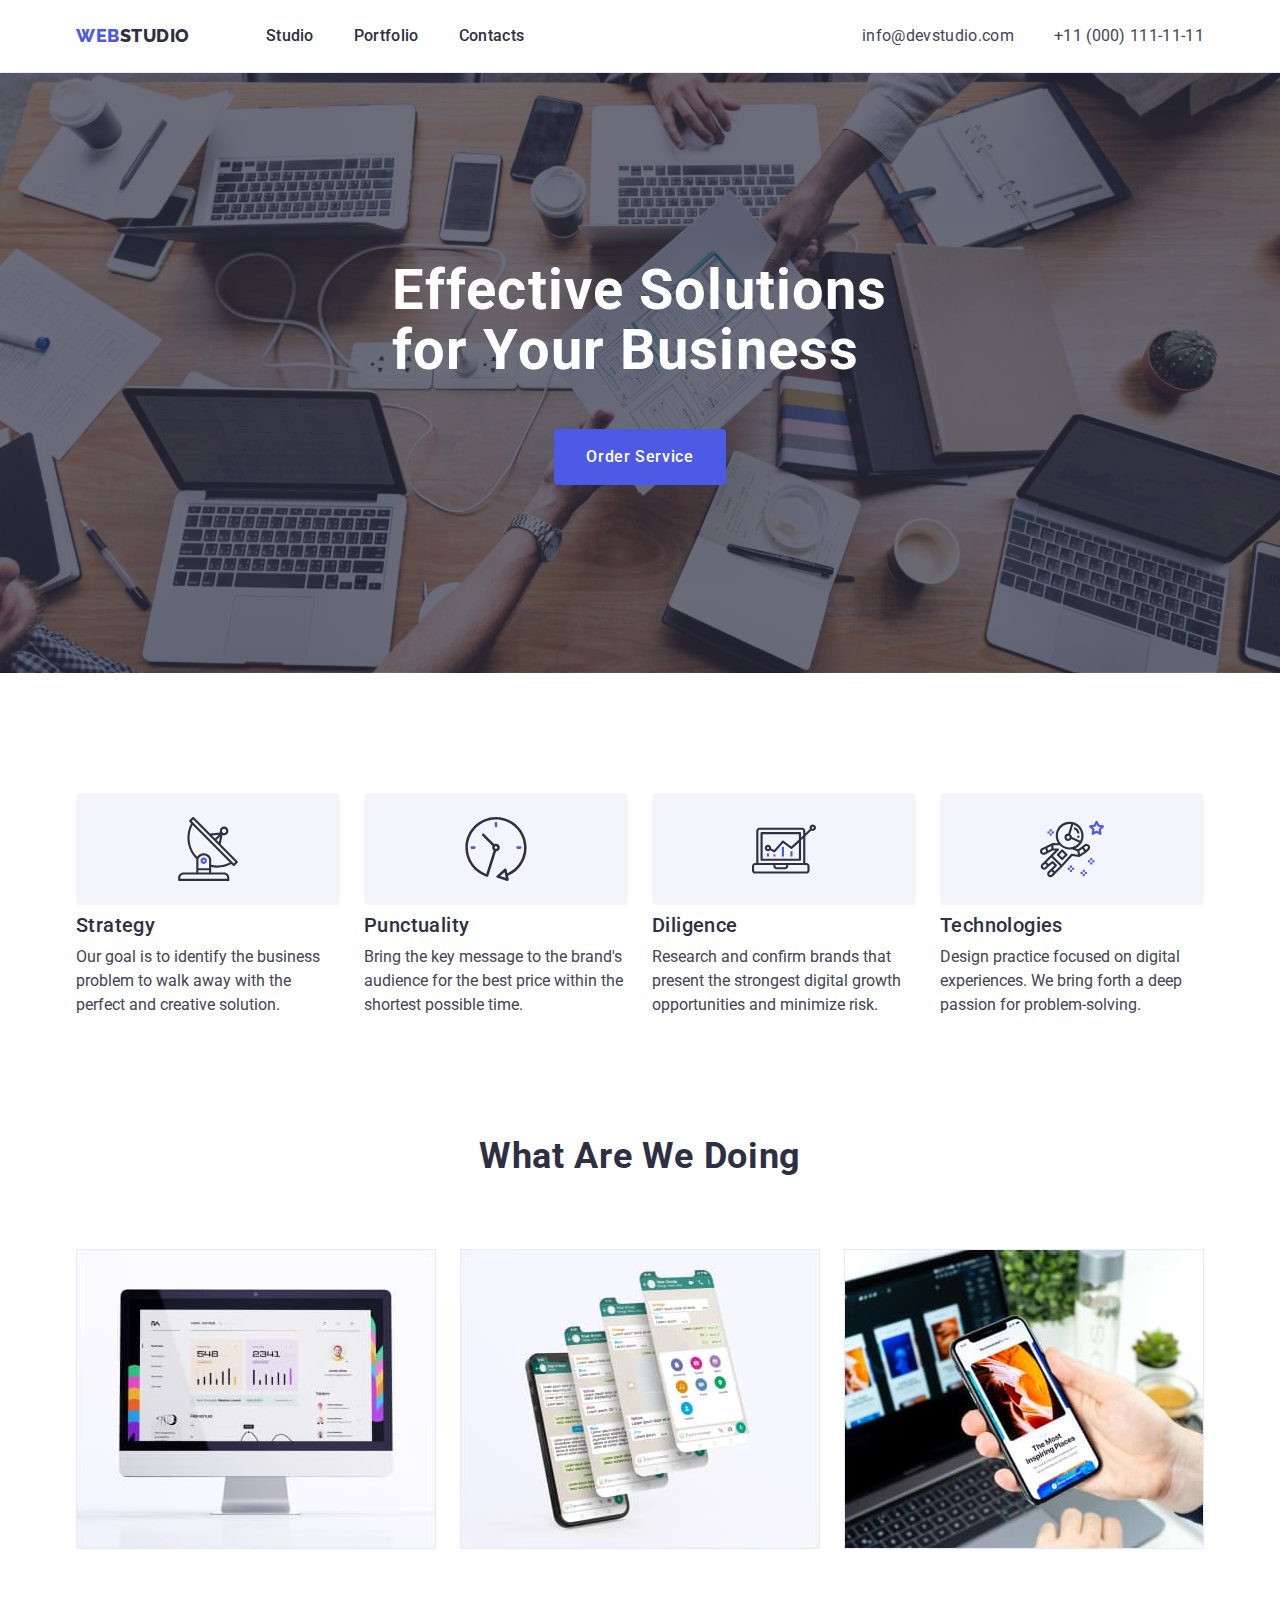
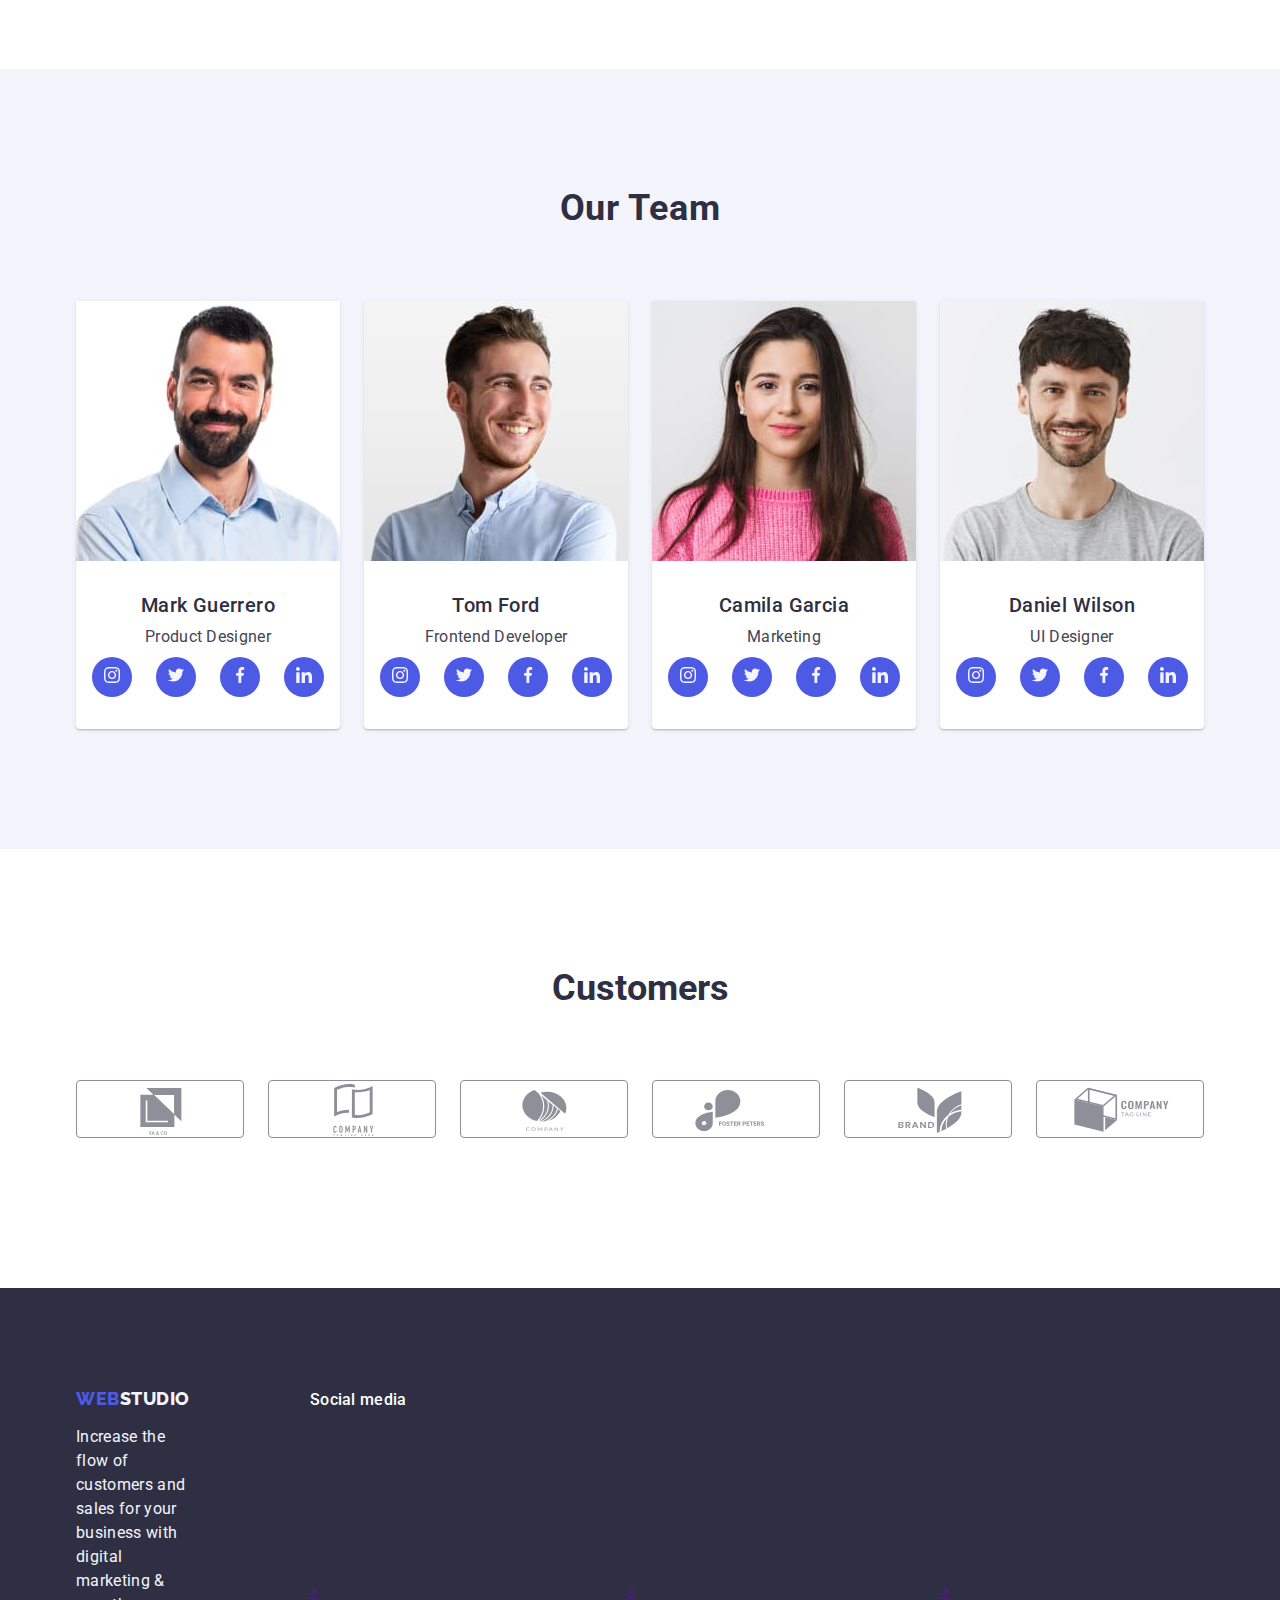
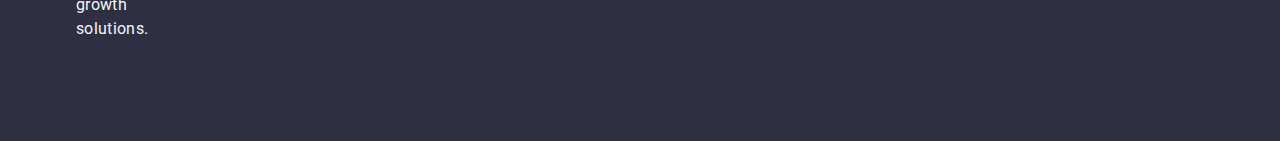
==== commit de460013: "as" ====
--- a/index.html
+++ b/index.html
@@ -375,64 +375,99 @@
         <div class="container">
           <h2 class="customers-header">Customers</h2>
           <ul class="customers-list list">
-          <li class="customers-list-item"><a href="" class="customers-list-link">
-            <svg class="customers-list-icon" width="104" height="56">
-              <use href="./images/sprite.svg#icon-Logo"></use>
-            </svg>
-          </a></li>
-
-          <li class="customers-list-item"><a href="" class="customers-list-link">
-            <svg class="customers-list-icon" width="104" height="56">
-              <use href="./images/sprite.svg#icon-Logo-1"></use>
-            </svg>
-          </a></li>
-
-          <li class="customers-list-item"><a href="" class="customers-list-link">
-            <svg class="customers-list-icon" width="104" height="56">
-              <use href="./images/sprite.svg#icon-Logo-2"></use>
-            </svg>
-          </a></li>
-
-          <li class="customers-list-item"><a href="" class="customers-list-link">
-            <svg class="customers-list-icon" width="104" height="56">
-              <use href="./images/sprite.svg#icon-Logo-3"></use>
-            </svg>
-          </a></li>
-
-          <li class="customers-list-item"><a href="" class="customers-list-link">
-            <svg class="customers-list-icon" width="104" height="56">
-              <use href="./images/sprite.svg#icon-Logo-4"></use>
-            </svg>
-          </a></li>
-
-          <li class="customers-list-item"><a href="" class="customers-list-link">
-            <svg class="customers-list-icon" width="104" height="56">
-              <use href="./images/sprite.svg#icon-Logo-5"></use>
-            </svg>
-          </a>
-        </li>
-          </ul>
-        </div>
-
+            <li class="customers-list-item">
+              <a href="" class="customers-list-link">
+                <svg class="customers-list-icon" width="104" height="56">
+                  <use href="./images/sprite.svg#icon-Logo"></use>
+                </svg>
+              </a>
+            </li>
+
+            <li class="customers-list-item">
+              <a href="" class="customers-list-link">
+                <svg class="customers-list-icon" width="104" height="56">
+                  <use href="./images/sprite.svg#icon-Logo-1"></use>
+                </svg>
+              </a>
+            </li>
+
+            <li class="customers-list-item">
+              <a href="" class="customers-list-link">
+                <svg class="customers-list-icon" width="104" height="56">
+                  <use href="./images/sprite.svg#icon-Logo-2"></use>
+                </svg>
+              </a>
+            </li>
+
+            <li class="customers-list-item">
+              <a href="" class="customers-list-link">
+                <svg class="customers-list-icon" width="104" height="56">
+                  <use href="./images/sprite.svg#icon-Logo-3"></use>
+                </svg>
+              </a>
+            </li>
+
+            <li class="customers-list-item">
+              <a href="" class="customers-list-link">
+                <svg class="customers-list-icon" width="104" height="56">
+                  <use href="./images/sprite.svg#icon-Logo-4"></use>
+                </svg>
+              </a>
+            </li>
+
+            <li class="customers-list-item">
+              <a href="" class="customers-list-link">
+                <svg class="customers-list-icon" width="104" height="56">
+                  <use href="./images/sprite.svg#icon-Logo-5"></use>
+                </svg>
+              </a>
+            </li>
+          </ul>
+        </div>
       </section>
-
     </main>
     <footer class="footer">
       <div class="container footer-container">
-        
         <div class="logo-type-text-footer">
-        <a class="logo-type-footer link" href="./index.html"
-          >Web<span class="colorr-footer">Studio</span></a
-        >
-        <p class="footer-text">
-          Increase the flow of customers and sales for your business with
-          digital marketing & growth solutions.
-        </p>
-      </div>
-      <div class="social-network-footer">
-        <p class="social-network-text">Social media</p>
-
-      </div>
+          <a class="logo-type-footer link" href="./index.html"
+            >Web<span class="colorr-footer">Studio</span></a
+          >
+          <p class="footer-text">
+            Increase the flow of customers and sales for your business with
+            digital marketing & growth solutions.
+          </p>
+        </div>
+        <div class="social-network-footer">
+          <p class="social-network-text">Social media</p>
+          <ul class="social-network-list list">
+            <li class="social-network-list-item">
+              <a href="" class="social-network-list-link"
+                ><svg class="social-network-list-icon" ><use href=""></use></svg>
+                ></a
+              >
+            </li>
+
+            <li class="social-network-list-item">
+              <a href="" class="social-network-list-link"
+                ><svg class="social-network-list-icon" ><use href=""></use></svg>
+                ></a
+              >
+            </li>
+
+            <li class="social-network-list-item">
+              <a href="" class="social-network-list-link"
+                ><svg class="social-network-list-icon" ><use href=""></use></svg>
+                ></a
+              >
+            </li>
+
+            <li class="social-network-list-item">
+              <a href="" class="social-network-list-link"
+                ><svg class="social-network-list-icon" ><use href=""></use></svg>
+              </a>
+            </li>
+          </ul>
+        </div>
       </div>
     </footer>
   </body>
--- a/css/styles.css
+++ b/css/styles.css
@@ -51,7 +51,6 @@
 }
 
 .container {
-  
   max-width: 1158px;
   padding: 0 15px;
   margin: 0 auto;
@@ -60,7 +59,8 @@
 /* Header */
 
 .page-header {
-  box-shadow: 0px 2px 1px rgba(46, 47, 66, 0.08), 0px 1px 1px rgba(46, 47, 66, 0.16), 0px 1px 6px rgba(46, 47, 66, 0.08);
+  box-shadow: 0px 2px 1px rgba(46, 47, 66, 0.08),
+    0px 1px 1px rgba(46, 47, 66, 0.16), 0px 1px 6px rgba(46, 47, 66, 0.08);
 }
 
 .logo-type {
@@ -151,20 +151,22 @@
   align-items: center;
 }
 
-
-
 /* Section 1*/
 
 .section-hero {
   background: var(--frequent-color);
   padding: 188px 0;
   background-repeat: no-repeat;
-    background-image: linear-gradient(rgba(46, 47, 66, 0.7), rgba(46, 47, 66, 0.7)), url(../images/hero/people-office.jpg);
-    background-position: center;
-    background-size: cover;
-    max-width: 1440px;
-    margin: 0 auto;
-    background-color: #303030;
+  background-image: linear-gradient(
+      rgba(46, 47, 66, 0.7),
+      rgba(46, 47, 66, 0.7)
+    ),
+    url(../images/hero/people-office.jpg);
+  background-position: center;
+  background-size: cover;
+  max-width: 1440px;
+  margin: 0 auto;
+  background-color: #303030;
 }
 
 .main-title {
@@ -219,7 +221,7 @@
   margin: -1px;
   border: 0;
   padding: 0;
-  
+
   white-space: nowrap;
   clip-path: inset(100%);
   clip: rect(0 0 0 0);
@@ -232,7 +234,6 @@
   gap: 24px;
 }
 
-
 .flex-items-s {
   width: 264px;
   flex-basis: calc((100% - 72px) / 4);
@@ -255,19 +256,17 @@
   line-height: 1.2;
   letter-spacing: 0.02em;
   color: var(--frequent-color);
-  }
-
-  .icon {
-    display: flex;
-    height: 112px;
-    margin-bottom: 8px;
-    justify-content: center;
-    align-items: center;
-    background: #F4F4FD;
-    border-radius: 4px; 
-  }
-
-  
+}
+
+.icon {
+  display: flex;
+  height: 112px;
+  margin-bottom: 8px;
+  justify-content: center;
+  align-items: center;
+  background: #f4f4fd;
+  border-radius: 4px;
+}
 
 /* Section 3  */
 
@@ -284,7 +283,6 @@
   color: var(--frequent-color);
 }
 
-
 .flex-container-w {
   display: flex;
   gap: 24px;
@@ -312,7 +310,8 @@
 .flex-items-t {
   border-radius: 0 0 4px 4px;
   flex-basis: calc((100% - 72px) / 4);
-  box-shadow: 0px 1px 6px rgba(46, 47, 66, 0.08), 0px 1px 1px rgba(46, 47, 66, 0.16), 0px 2px 1px rgba(46, 47, 66, 0.08);;
+  box-shadow: 0px 1px 6px rgba(46, 47, 66, 0.08),
+    0px 1px 1px rgba(46, 47, 66, 0.16), 0px 2px 1px rgba(46, 47, 66, 0.08);
 }
 
 .post-s-t {
@@ -374,18 +373,18 @@
   gap: 24px;
 }
 
-.social-list-link {
-  display:flex;
+.social-list-item {
+  display: flex;
   justify-content: center;
   align-items: center;
   width: 40px;
   height: 40px;
   border-radius: 50%;
-  background-color: #4D5AE5;
+  background-color: #4d5ae5;
 }
 
 .social-list-icon {
-fill: currentColor;
+  fill: currentColor;
 }
 
 .social-list-link:hover,
@@ -395,7 +394,7 @@
 
 .social-list-link:hover .social-list-icon,
 .social-list-link:focus .social-list-icon {
-fill: var(--fond-btn-color);
+  fill: var(--fond-btn-color);
 }
 
 /* Section 5  */
@@ -408,10 +407,10 @@
   display: flex;
   justify-content: center;
   align-items: center;
-font-size: 36px;
-line-height: 1.1;
-margin-bottom: 72px;
-color: var(--frequent-color);
+  font-size: 36px;
+  line-height: 1.1;
+  margin-bottom: 72px;
+  color: var(--frequent-color);
 }
 
 .customers-list {
@@ -425,9 +424,9 @@
   height: 88px;
 }
 
-.customers-list>customers-list-link {
-width: 100%;  
-height: 100%;
+.customers-list > customers-list-link {
+  width: 100%;
+  height: 100%;
 }
 
 .customers-list-link {
@@ -437,15 +436,13 @@
   border: 1px solid #8e8f99;
   border-radius: 4px;
   color: var(--border-link);
-
 }
 
 .customers-list-link:hover,
 .customers-list-link:focus {
   border-color: #404bbf;
-  color: #404bbf; 
-}
-
+  color: #404bbf;
+}
 
 /* Footer */
 
@@ -487,8 +484,8 @@
 }
 
 .footer-container {
-display: flex;
-align-items: baseline;
+  display: flex;
+  align-items: baseline;
 }
 
 .logo-type-text-footer {
@@ -502,6 +499,12 @@
   letter-spacing: 0.02em;
   margin-bottom: 16px;
   color: var(--fond-color);
+}
+
+.social-network-list {
+  display: flex;
+  gap: 16px;
+
 }
 
 /* Portfolio */
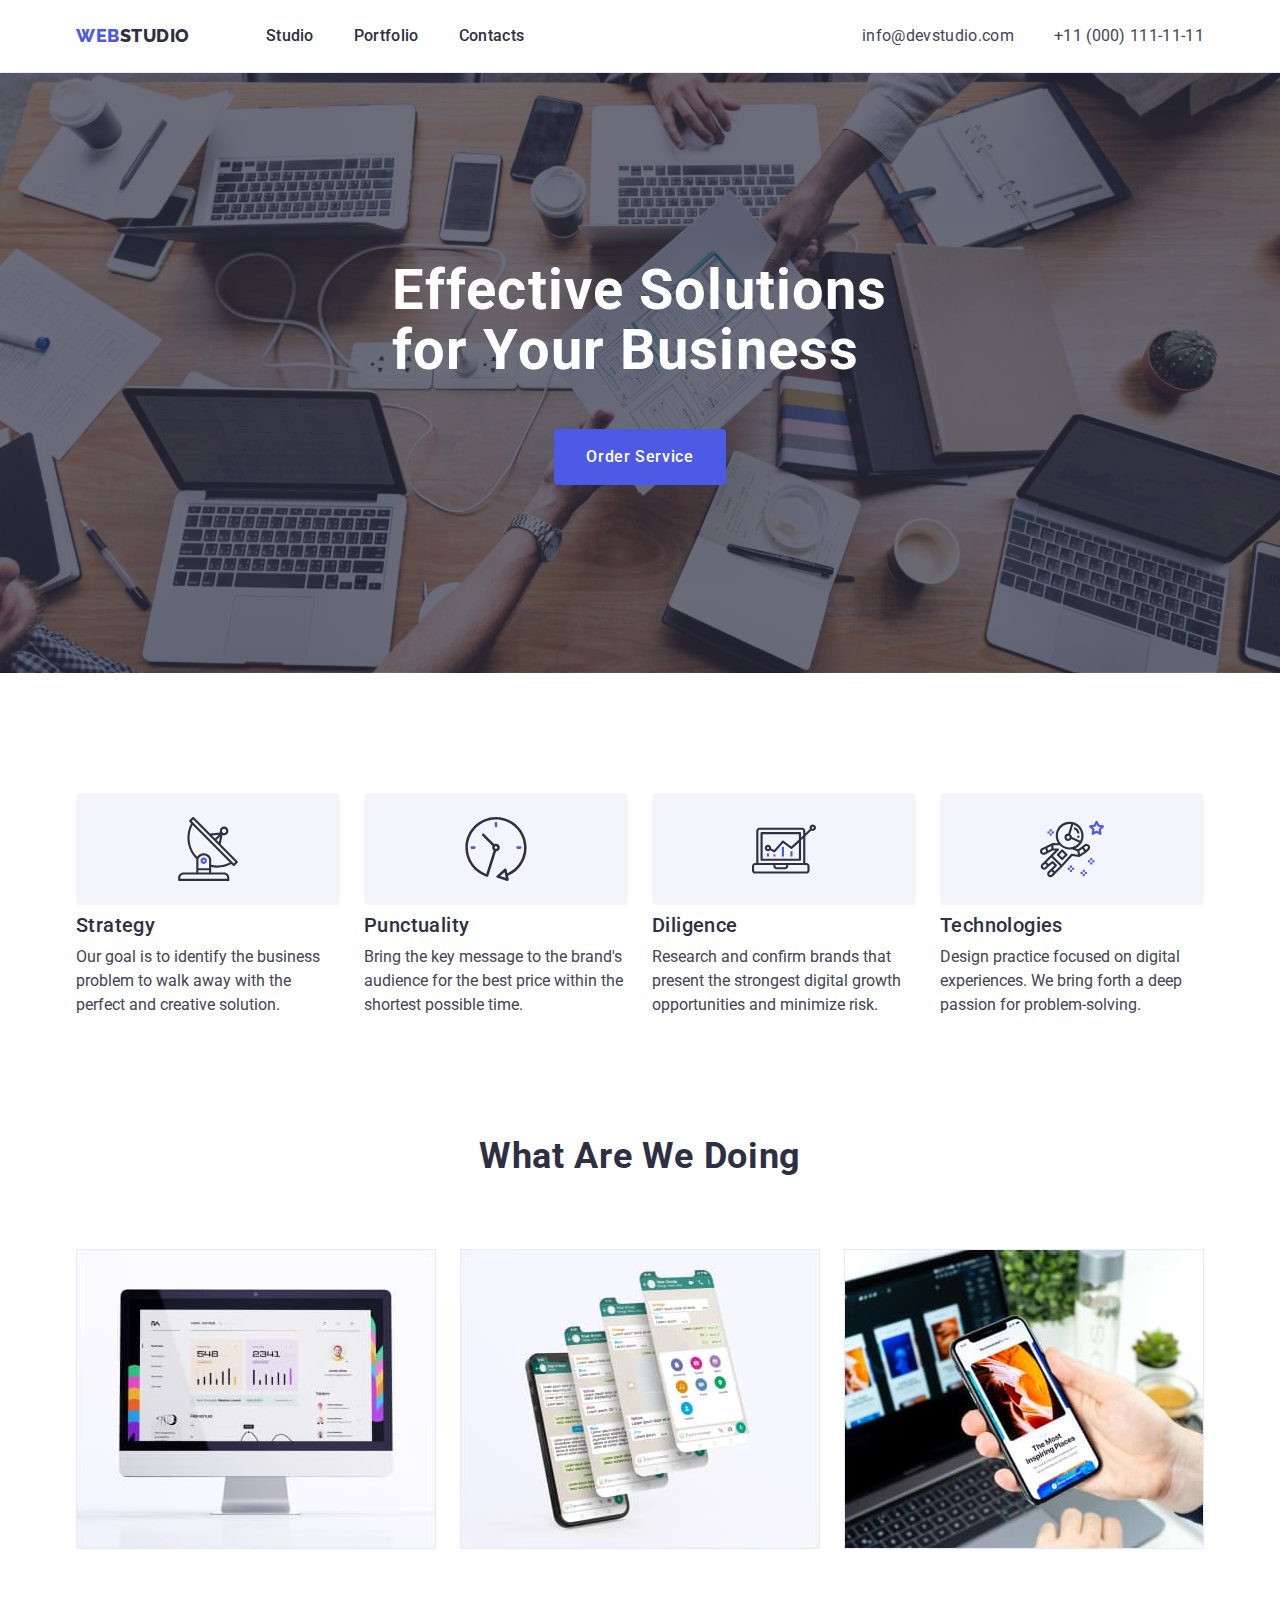
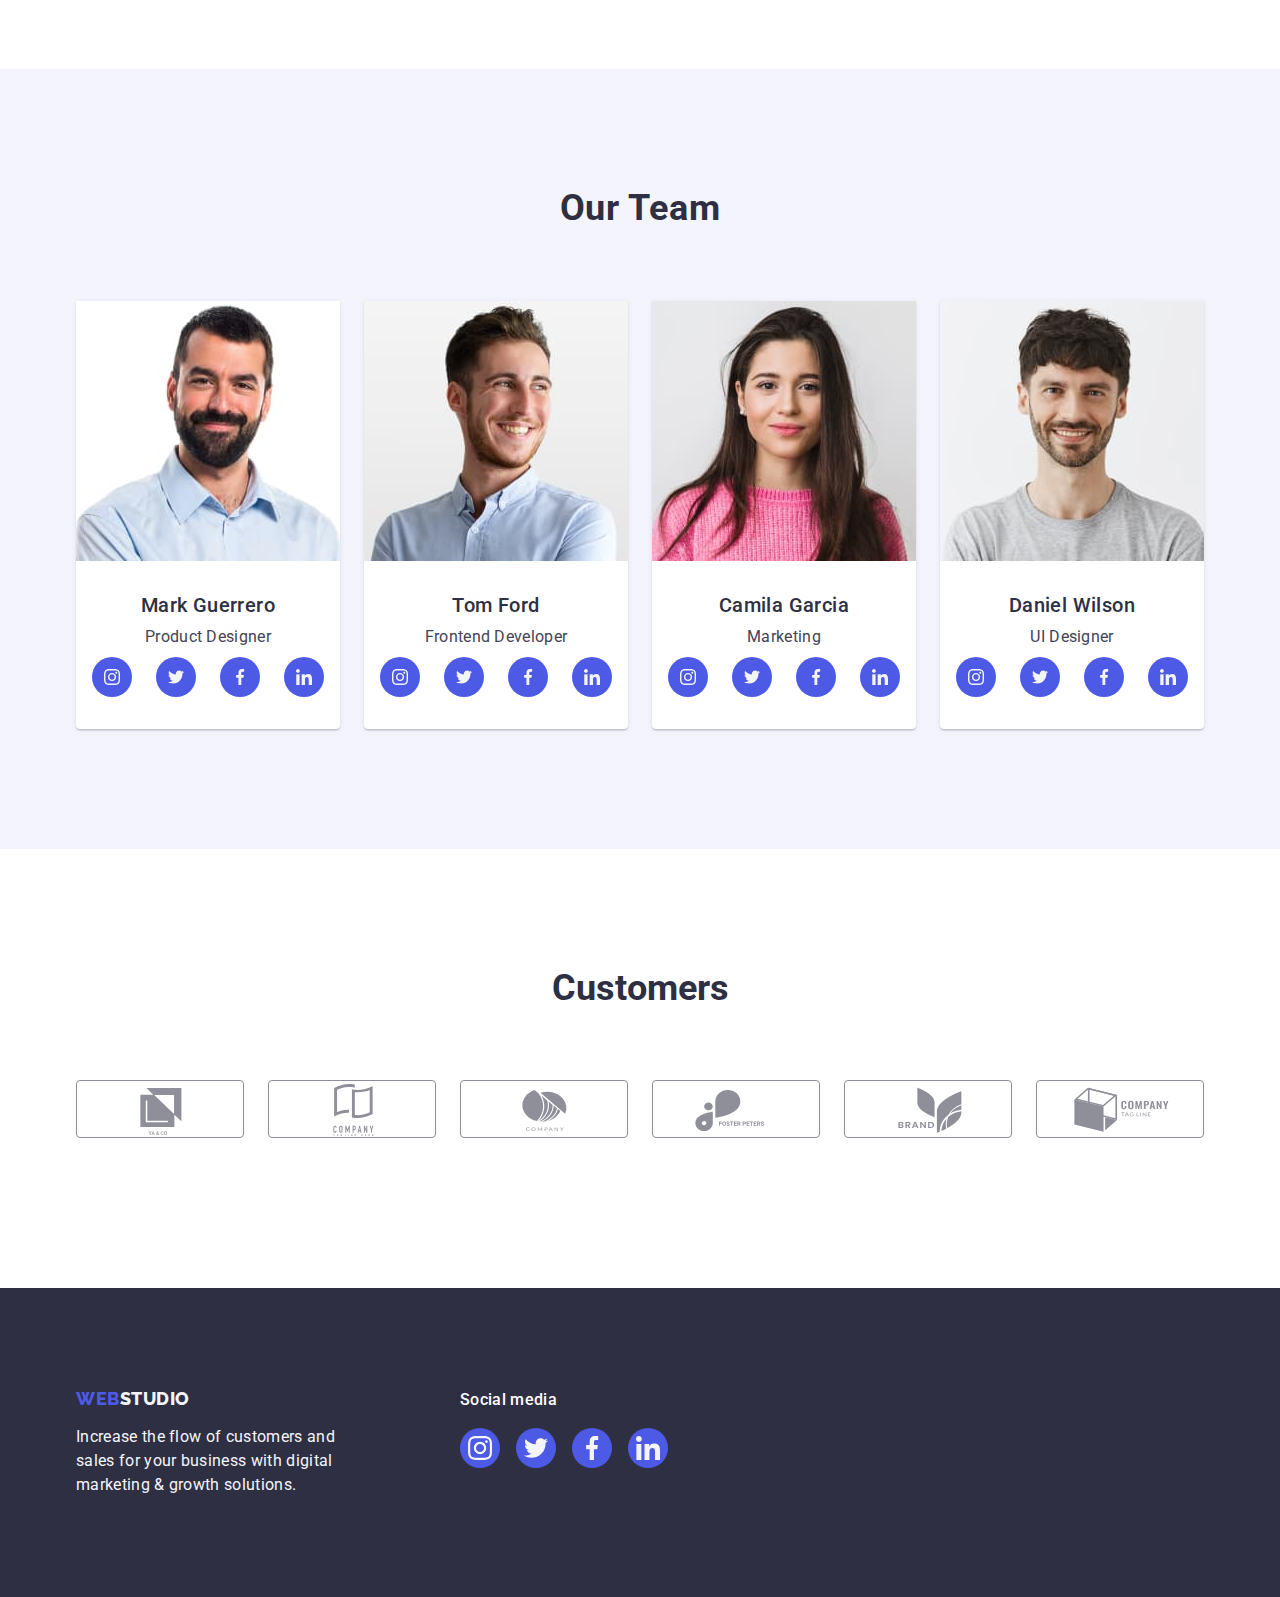
==== commit 2a3e1399: "footer" ====
--- a/index.html
+++ b/index.html
@@ -440,32 +440,38 @@
         <div class="social-network-footer">
           <p class="social-network-text">Social media</p>
           <ul class="social-network-list list">
+
             <li class="social-network-list-item">
               <a href="" class="social-network-list-link"
-                ><svg class="social-network-list-icon" ><use href=""></use></svg>
-                ></a
+                ><svg class="social-network-list-icon" width="24" height="24">
+                  <use href="./images/sprite.svg#icon-instagram-2-1"></use></svg>
+                </a
               >
             </li>
 
             <li class="social-network-list-item">
               <a href="" class="social-network-list-link"
-                ><svg class="social-network-list-icon" ><use href=""></use></svg>
-                ></a
+                ><svg class="social-network-list-icon" width="24" height="24">
+                  <use href="./images/sprite.svg#icon-twitter-1-1"></use></svg>
+                </a
               >
             </li>
 
             <li class="social-network-list-item">
               <a href="" class="social-network-list-link"
-                ><svg class="social-network-list-icon" ><use href=""></use></svg>
-                ></a
+                ><svg class="social-network-list-icon" width="24" height="24">
+                  <use href="./images/sprite.svg#icon-facebook-1-1"></use></svg>
+                </a
               >
             </li>
 
             <li class="social-network-list-item">
               <a href="" class="social-network-list-link"
-                ><svg class="social-network-list-icon" ><use href=""></use></svg>
-              </a>
-            </li>
+                ><svg class="social-network-list-icon" width="24" height="24">
+                  <use href="./images/sprite.svg#icon-linkedin-1-1"></use></svg>
+              </a>
+            </li>
+
           </ul>
         </div>
       </div>
--- a/css/styles.css
+++ b/css/styles.css
@@ -373,7 +373,7 @@
   gap: 24px;
 }
 
-.social-list-item {
+.social-list-link {
   display: flex;
   justify-content: center;
   align-items: center;
@@ -507,6 +507,16 @@
 
 }
 
+.social-network-list-link {
+  display: flex;
+  justify-content: center;
+  align-items: center;
+  width: 40px;
+  height: 40px;
+  border-radius: 50%;
+  background-color: #4d5ae5;
+}
+
 /* Portfolio */
 
 .menu-portfolio {
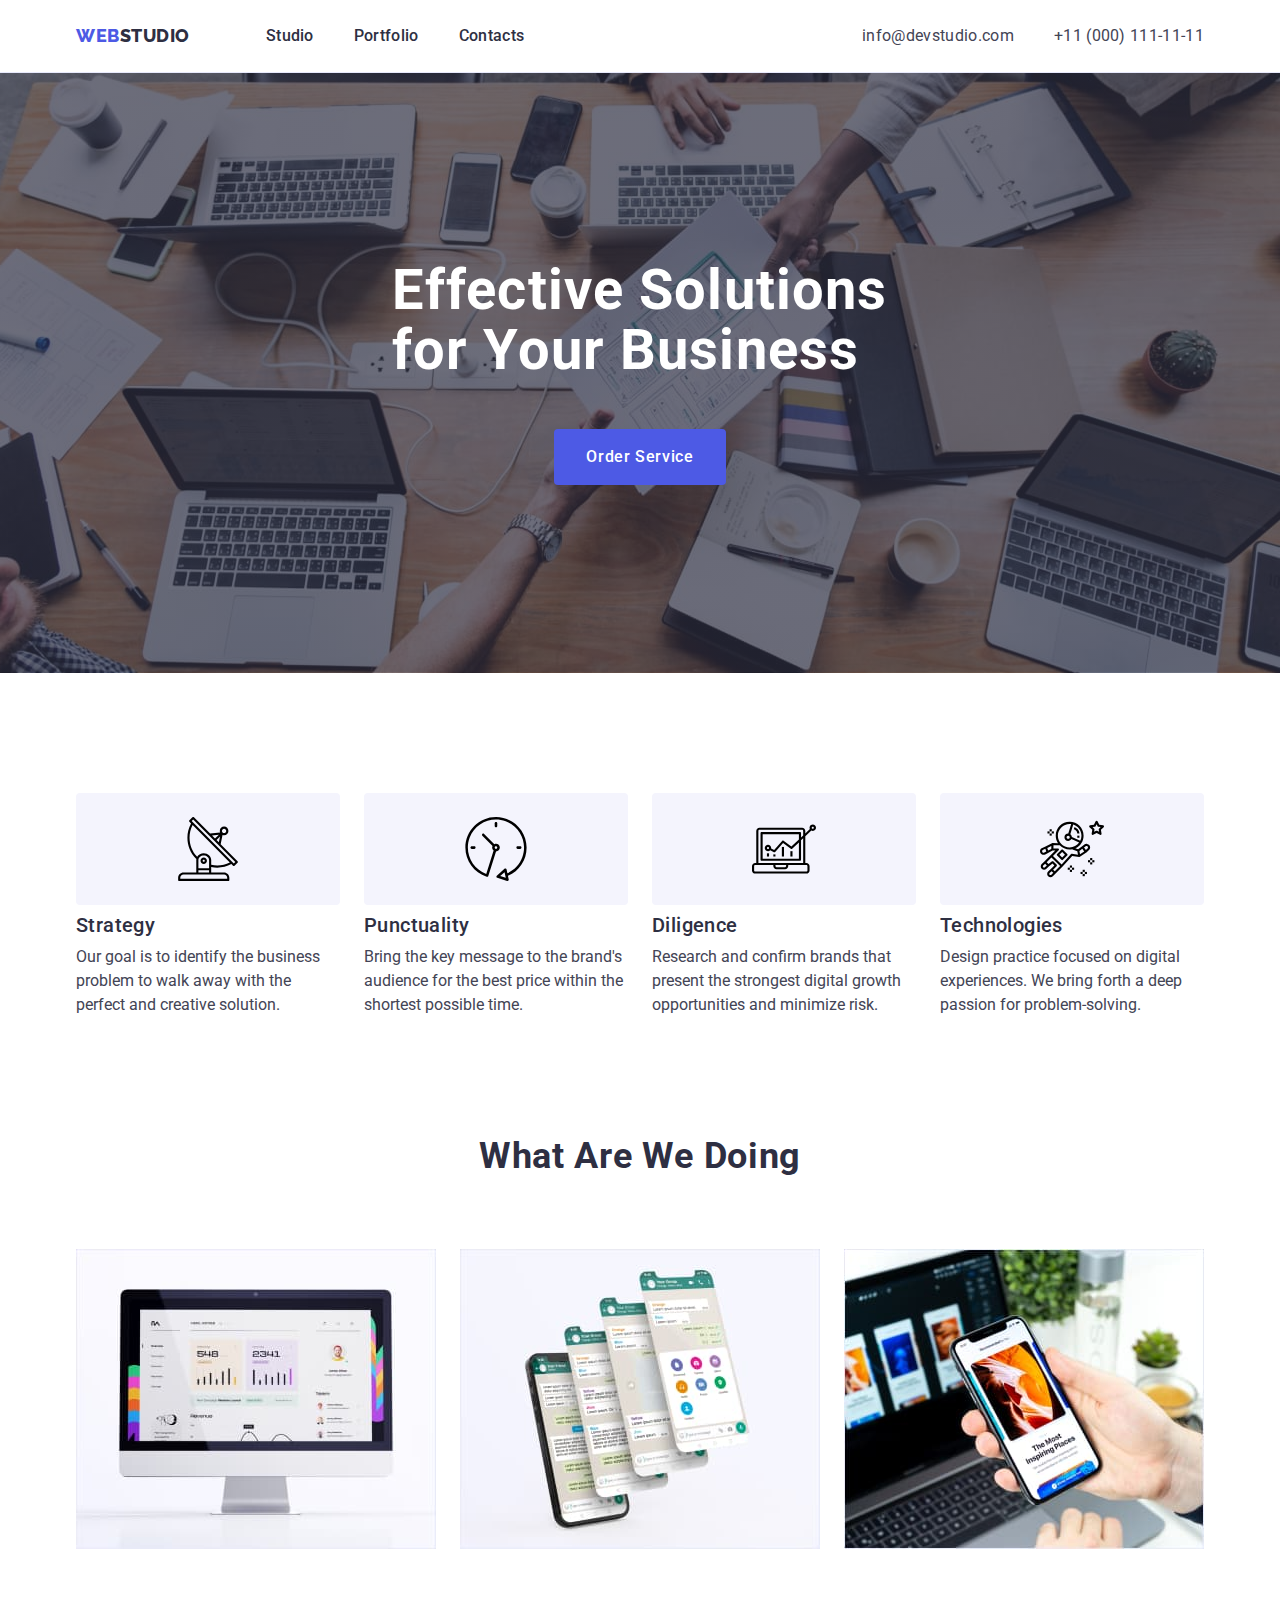
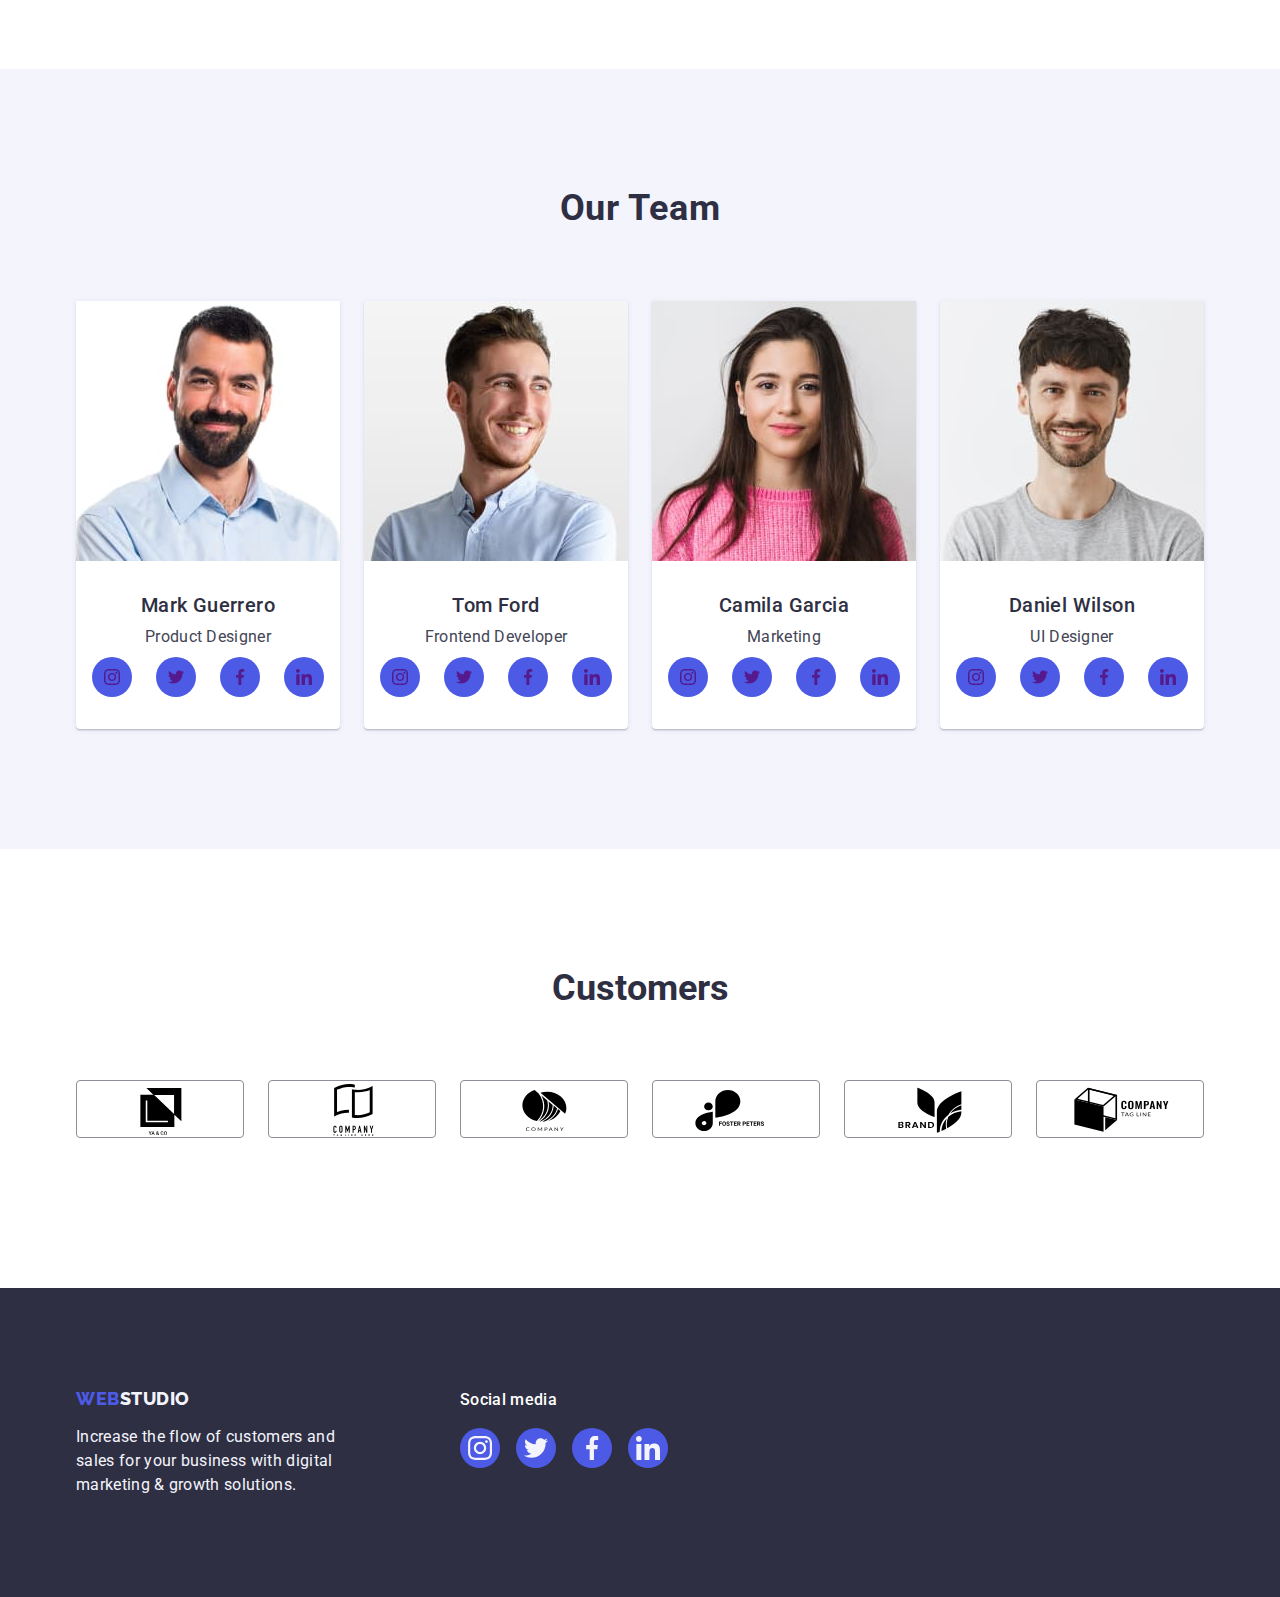
==== commit 58afb5ec: "footer" ====
--- a/index.html
+++ b/index.html
@@ -76,7 +76,7 @@
                   width="64"
                   height="64"
                 >
-                  <use href="./images/sprite.svg#icon-Group"></use>
+                  <use href="./images/icons.svg#icon-Group"></use>
                 </svg>
               </div>
               <h3 class="flex-h-s distinctive-features-header">Strategy</h3>
@@ -93,7 +93,7 @@
                   width="64"
                   height="64"
                 >
-                  <use href="./images/sprite.svg#icon-clock-1"></use>
+                  <use href="./images/icons.svg#icon-clock-1"></use>
                 </svg>
               </div>
               <h3 class="flex-h-s distinctive-features-header">Punctuality</h3>
@@ -110,7 +110,7 @@
                   width="64"
                   height="64"
                 >
-                  <use href="./images/sprite.svg#icon-diagram-1"></use>
+                  <use href="./images/icons.svg#icon-diagram-1"></use>
                 </svg>
               </div>
               <h3 class="flex-h-s distinctive-features-header">Diligence</h3>
@@ -127,7 +127,7 @@
                   width="64"
                   height="64"
                 >
-                  <use href="./images/sprite.svg#icon-astronaut-1"></use>
+                  <use href="./images/icons.svg#icon-astronaut-1"></use>
                 </svg>
               </div>
               <h3 class="flex-h-s distinctive-features-header">Technologies</h3>
@@ -196,31 +196,31 @@
                   <li class="social-list-item">
                     <a href="" class="social-list-link">
                       <svg class="social-list-icon" width="16" height="16">
-                        <use href="./images/sprite.svg#icon-instagram-2"></use>
-                      </svg>
-                    </a>
-                  </li>
-
-                  <li class="social-list-item">
-                    <a href="" class="social-list-link">
-                      <svg class="social-list-icon" width="16" height="16">
-                        <use href="./images/sprite.svg#icon-twitter-1"></use>
-                      </svg>
-                    </a>
-                  </li>
-
-                  <li class="social-list-item">
-                    <a href="" class="social-list-link">
-                      <svg class="social-list-icon" width="16" height="16">
-                        <use href="./images/sprite.svg#icon-facebook-1"></use>
-                      </svg>
-                    </a>
-                  </li>
-
-                  <li class="social-list-item">
-                    <a href="" class="social-list-link">
-                      <svg class="social-list-icon" width="16" height="16">
-                        <use href="./images/sprite.svg#icon-linkedin-1"></use>
+                        <use href="./images/icons.svg#icon-instagram-2"></use>
+                      </svg>
+                    </a>
+                  </li>
+
+                  <li class="social-list-item">
+                    <a href="" class="social-list-link">
+                      <svg class="social-list-icon" width="16" height="16">
+                        <use href="./images/icons.svg#icon-twitter-1"></use>
+                      </svg>
+                    </a>
+                  </li>
+
+                  <li class="social-list-item">
+                    <a href="" class="social-list-link">
+                      <svg class="social-list-icon" width="16" height="16">
+                        <use href="./images/icons.svg#icon-facebook-1"></use>
+                      </svg>
+                    </a>
+                  </li>
+
+                  <li class="social-list-item">
+                    <a href="" class="social-list-link">
+                      <svg class="social-list-icon" width="16" height="16">
+                        <use href="./images/icons.svg#icon-linkedin-1"></use>
                       </svg>
                     </a>
                   </li>
@@ -242,31 +242,31 @@
                   <li class="social-list-item">
                     <a href="" class="social-list-link">
                       <svg class="social-list-icon" width="16" height="16">
-                        <use href="./images/sprite.svg#icon-instagram-2"></use>
-                      </svg>
-                    </a>
-                  </li>
-
-                  <li class="social-list-item">
-                    <a href="" class="social-list-link">
-                      <svg class="social-list-icon" width="16" height="16">
-                        <use href="./images/sprite.svg#icon-twitter-1"></use>
-                      </svg>
-                    </a>
-                  </li>
-
-                  <li class="social-list-item">
-                    <a href="" class="social-list-link">
-                      <svg class="social-list-icon" width="16" height="16">
-                        <use href="./images/sprite.svg#icon-facebook-1"></use>
-                      </svg>
-                    </a>
-                  </li>
-
-                  <li class="social-list-item">
-                    <a href="" class="social-list-link">
-                      <svg class="social-list-icon" width="16" height="16">
-                        <use href="./images/sprite.svg#icon-linkedin-1"></use>
+                        <use href="./images/icons.svg#icon-instagram-2"></use>
+                      </svg>
+                    </a>
+                  </li>
+
+                  <li class="social-list-item">
+                    <a href="" class="social-list-link">
+                      <svg class="social-list-icon" width="16" height="16">
+                        <use href="./images/icons.svg#icon-twitter-1"></use>
+                      </svg>
+                    </a>
+                  </li>
+
+                  <li class="social-list-item">
+                    <a href="" class="social-list-link">
+                      <svg class="social-list-icon" width="16" height="16">
+                        <use href="./images/icons.svg#icon-facebook-1"></use>
+                      </svg>
+                    </a>
+                  </li>
+
+                  <li class="social-list-item">
+                    <a href="" class="social-list-link">
+                      <svg class="social-list-icon" width="16" height="16">
+                        <use href="./images/icons.svg#icon-linkedin-1"></use>
                       </svg>
                     </a>
                   </li>
@@ -288,31 +288,31 @@
                   <li class="social-list-item">
                     <a href="" class="social-list-link">
                       <svg class="social-list-icon" width="16" height="16">
-                        <use href="./images/sprite.svg#icon-instagram-2"></use>
-                      </svg>
-                    </a>
-                  </li>
-
-                  <li class="social-list-item">
-                    <a href="" class="social-list-link">
-                      <svg class="social-list-icon" width="16" height="16">
-                        <use href="./images/sprite.svg#icon-twitter-1"></use>
-                      </svg>
-                    </a>
-                  </li>
-
-                  <li class="social-list-item">
-                    <a href="" class="social-list-link">
-                      <svg class="social-list-icon" width="16" height="16">
-                        <use href="./images/sprite.svg#icon-facebook-1"></use>
-                      </svg>
-                    </a>
-                  </li>
-
-                  <li class="social-list-item">
-                    <a href="" class="social-list-link">
-                      <svg class="social-list-icon" width="16" height="16">
-                        <use href="./images/sprite.svg#icon-linkedin-1"></use>
+                        <use href="./images/icons.svg#icon-instagram-2"></use>
+                      </svg>
+                    </a>
+                  </li>
+
+                  <li class="social-list-item">
+                    <a href="" class="social-list-link">
+                      <svg class="social-list-icon" width="16" height="16">
+                        <use href="./images/icons.svg#icon-twitter-1"></use>
+                      </svg>
+                    </a>
+                  </li>
+
+                  <li class="social-list-item">
+                    <a href="" class="social-list-link">
+                      <svg class="social-list-icon" width="16" height="16">
+                        <use href="./images/icons.svg#icon-facebook-1"></use>
+                      </svg>
+                    </a>
+                  </li>
+
+                  <li class="social-list-item">
+                    <a href="" class="social-list-link">
+                      <svg class="social-list-icon" width="16" height="16">
+                        <use href="./images/icons.svg#icon-linkedin-1"></use>
                       </svg>
                     </a>
                   </li>
@@ -334,31 +334,31 @@
                   <li class="social-list-item">
                     <a href="" class="social-list-link">
                       <svg class="social-list-icon" width="16" height="16">
-                        <use href="./images/sprite.svg#icon-instagram-2"></use>
-                      </svg>
-                    </a>
-                  </li>
-
-                  <li class="social-list-item">
-                    <a href="" class="social-list-link">
-                      <svg class="social-list-icon" width="16" height="16">
-                        <use href="./images/sprite.svg#icon-twitter-1"></use>
-                      </svg>
-                    </a>
-                  </li>
-
-                  <li class="social-list-item">
-                    <a href="" class="social-list-link">
-                      <svg class="social-list-icon" width="16" height="16">
-                        <use href="./images/sprite.svg#icon-facebook-1"></use>
-                      </svg>
-                    </a>
-                  </li>
-
-                  <li class="social-list-item">
-                    <a href="" class="social-list-link">
-                      <svg class="social-list-icon" width="16" height="16">
-                        <use href="./images/sprite.svg#icon-linkedin-1"></use>
+                        <use href="./images/icons.svg#icon-instagram-2"></use>
+                      </svg>
+                    </a>
+                  </li>
+
+                  <li class="social-list-item">
+                    <a href="" class="social-list-link">
+                      <svg class="social-list-icon" width="16" height="16">
+                        <use href="./images/icons.svg#icon-twitter-1"></use>
+                      </svg>
+                    </a>
+                  </li>
+
+                  <li class="social-list-item">
+                    <a href="" class="social-list-link">
+                      <svg class="social-list-icon" width="16" height="16">
+                        <use href="./images/icons.svg#icon-facebook-1"></use>
+                      </svg>
+                    </a>
+                  </li>
+
+                  <li class="social-list-item">
+                    <a href="" class="social-list-link">
+                      <svg class="social-list-icon" width="16" height="16">
+                        <use href="./images/icons.svg#icon-linkedin-1"></use>
                       </svg>
                     </a>
                   </li>
@@ -378,47 +378,47 @@
             <li class="customers-list-item">
               <a href="" class="customers-list-link">
                 <svg class="customers-list-icon" width="104" height="56">
-                  <use href="./images/sprite.svg#icon-Logo"></use>
-                </svg>
-              </a>
-            </li>
-
-            <li class="customers-list-item">
-              <a href="" class="customers-list-link">
-                <svg class="customers-list-icon" width="104" height="56">
-                  <use href="./images/sprite.svg#icon-Logo-1"></use>
-                </svg>
-              </a>
-            </li>
-
-            <li class="customers-list-item">
-              <a href="" class="customers-list-link">
-                <svg class="customers-list-icon" width="104" height="56">
-                  <use href="./images/sprite.svg#icon-Logo-2"></use>
-                </svg>
-              </a>
-            </li>
-
-            <li class="customers-list-item">
-              <a href="" class="customers-list-link">
-                <svg class="customers-list-icon" width="104" height="56">
-                  <use href="./images/sprite.svg#icon-Logo-3"></use>
-                </svg>
-              </a>
-            </li>
-
-            <li class="customers-list-item">
-              <a href="" class="customers-list-link">
-                <svg class="customers-list-icon" width="104" height="56">
-                  <use href="./images/sprite.svg#icon-Logo-4"></use>
-                </svg>
-              </a>
-            </li>
-
-            <li class="customers-list-item">
-              <a href="" class="customers-list-link">
-                <svg class="customers-list-icon" width="104" height="56">
-                  <use href="./images/sprite.svg#icon-Logo-5"></use>
+                  <use href="./images/icons.svg#icon-Logo"></use>
+                </svg>
+              </a>
+            </li>
+
+            <li class="customers-list-item">
+              <a href="" class="customers-list-link">
+                <svg class="customers-list-icon" width="104" height="56">
+                  <use href="./images/icons.svg#icon-Logo-1"></use>
+                </svg>
+              </a>
+            </li>
+
+            <li class="customers-list-item">
+              <a href="" class="customers-list-link">
+                <svg class="customers-list-icon" width="104" height="56">
+                  <use href="./images/icons.svg#icon-Logo-2"></use>
+                </svg>
+              </a>
+            </li>
+
+            <li class="customers-list-item">
+              <a href="" class="customers-list-link">
+                <svg class="customers-list-icon" width="104" height="56">
+                  <use href="./images/icons.svg#icon-Logo-3"></use>
+                </svg>
+              </a>
+            </li>
+
+            <li class="customers-list-item">
+              <a href="" class="customers-list-link">
+                <svg class="customers-list-icon" width="104" height="56">
+                  <use href="./images/icons.svg#icon-Logo-4"></use>
+                </svg>
+              </a>
+            </li>
+
+            <li class="customers-list-item">
+              <a href="" class="customers-list-link">
+                <svg class="customers-list-icon" width="104" height="56">
+                  <use href="./images/icons.svg#icon-Logo-5"></use>
                 </svg>
               </a>
             </li>
@@ -426,6 +426,9 @@
         </div>
       </section>
     </main>
+
+    <!--footer -->
+
     <footer class="footer">
       <div class="container footer-container">
         <div class="logo-type-text-footer">
@@ -444,7 +447,7 @@
             <li class="social-network-list-item">
               <a href="" class="social-network-list-link"
                 ><svg class="social-network-list-icon" width="24" height="24">
-                  <use href="./images/sprite.svg#icon-instagram-2-1"></use></svg>
+                  <use href="./images/icons.svg#icon-instagram-2-1"></use></svg>
                 </a
               >
             </li>
@@ -452,7 +455,7 @@
             <li class="social-network-list-item">
               <a href="" class="social-network-list-link"
                 ><svg class="social-network-list-icon" width="24" height="24">
-                  <use href="./images/sprite.svg#icon-twitter-1-1"></use></svg>
+                  <use href="./images/icons.svg#icon-twitter-1-1"></use></svg>
                 </a
               >
             </li>
@@ -460,7 +463,7 @@
             <li class="social-network-list-item">
               <a href="" class="social-network-list-link"
                 ><svg class="social-network-list-icon" width="24" height="24">
-                  <use href="./images/sprite.svg#icon-facebook-1-1"></use></svg>
+                  <use href="./images/icons.svg#icon-facebook-1-1"></use></svg>
                 </a
               >
             </li>
@@ -468,7 +471,7 @@
             <li class="social-network-list-item">
               <a href="" class="social-network-list-link"
                 ><svg class="social-network-list-icon" width="24" height="24">
-                  <use href="./images/sprite.svg#icon-linkedin-1-1"></use></svg>
+                  <use href="./images/icons.svg#icon-linkedin-1-1"></use></svg>
               </a>
             </li>
 
--- a/css/styles.css
+++ b/css/styles.css
@@ -517,6 +517,15 @@
   background-color: #4d5ae5;
 }
 
+.social-network-list-link:hover,
+.social-network-list-link:focus {
+  background-color: #31d0aa;
+}
+
+.social-network-list-icon {
+  fill: var(--fond-btn-color);
+}
+
 /* Portfolio */
 
 .menu-portfolio {
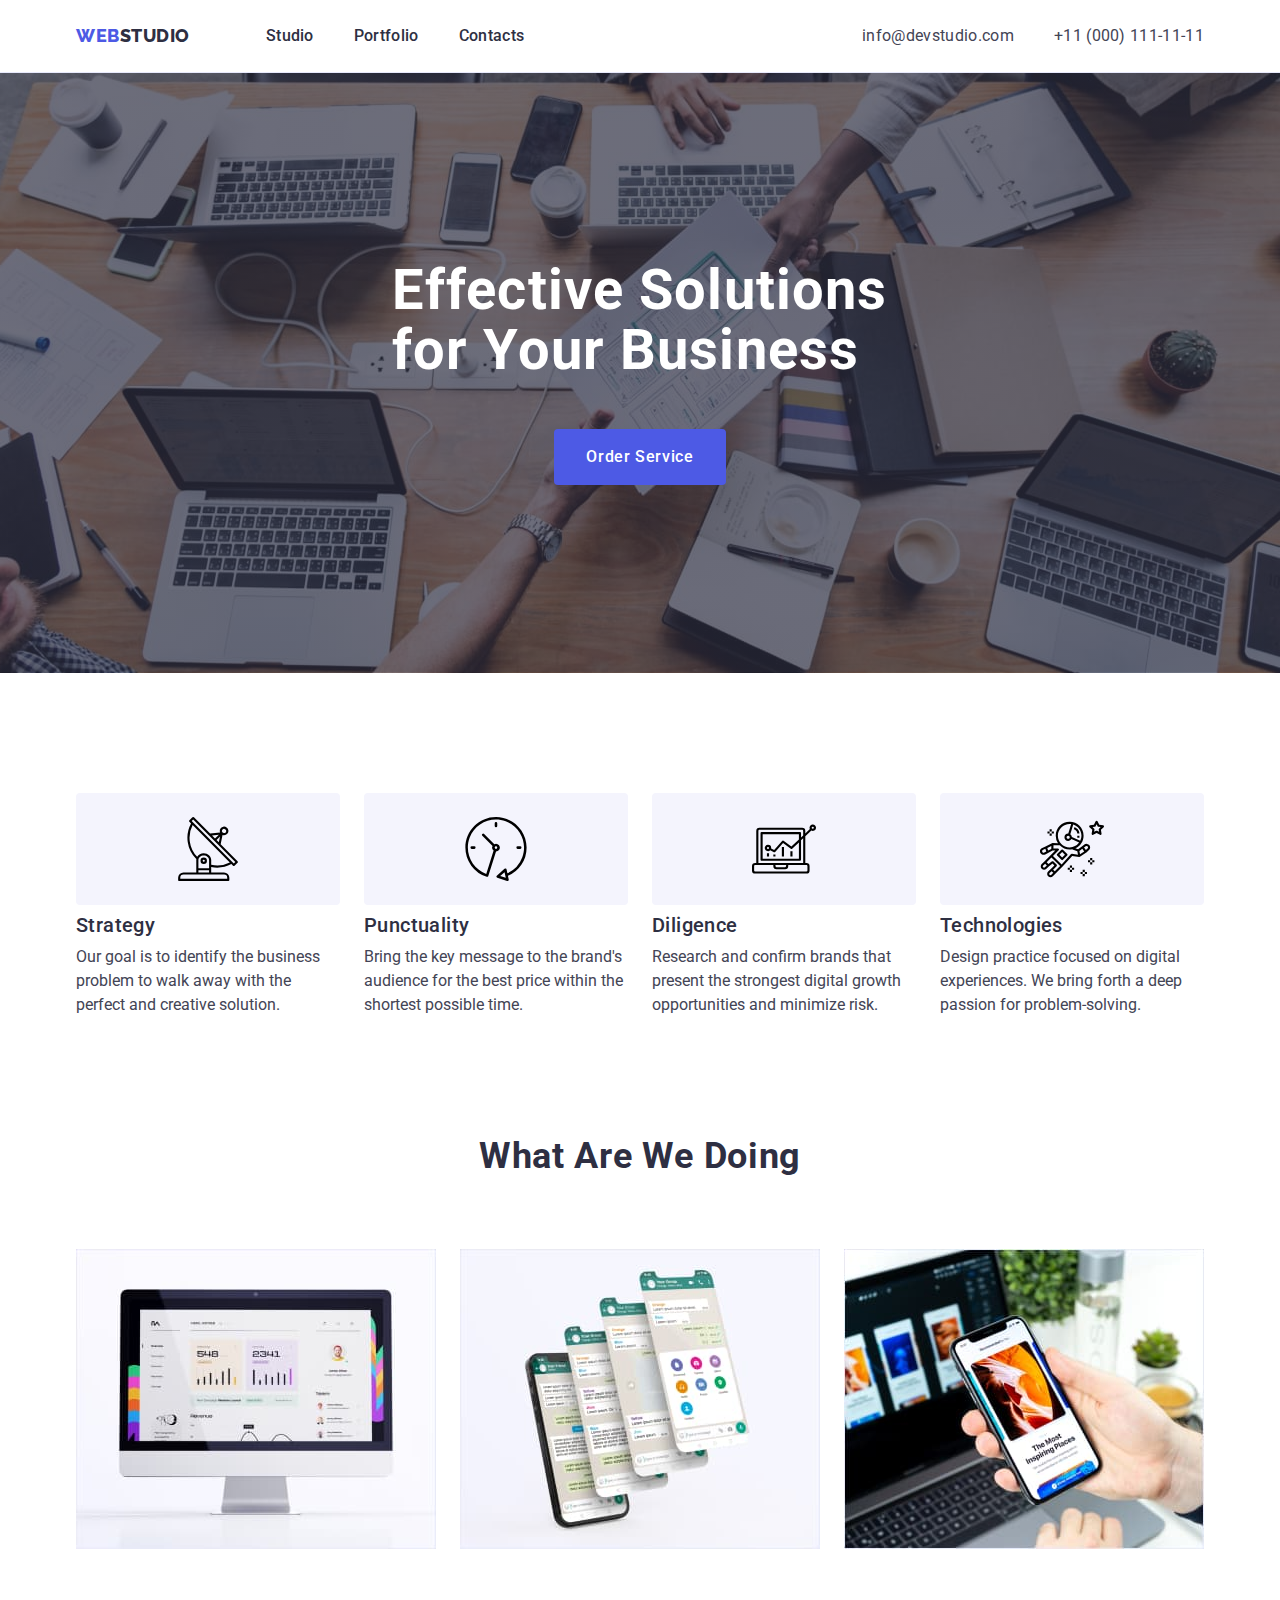
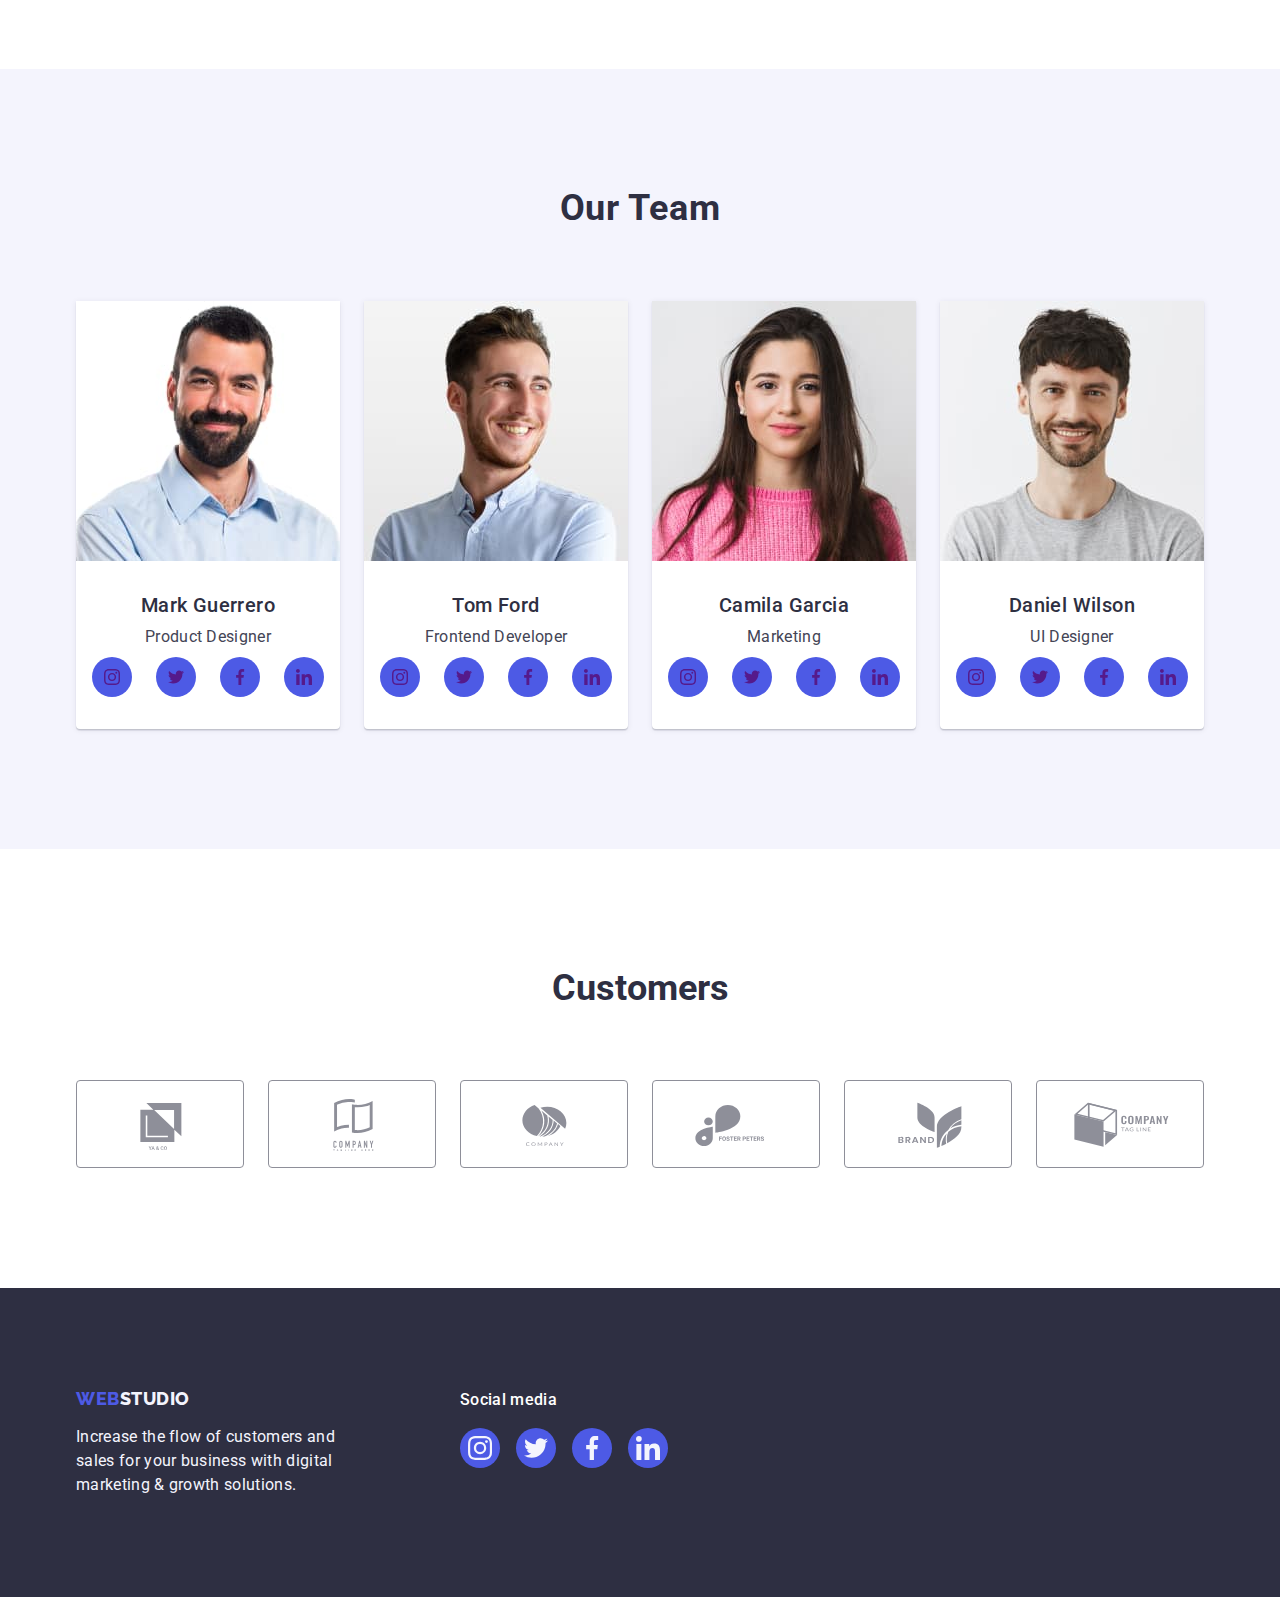
==== commit 61b99e80: "end" ====
--- a/index.html
+++ b/index.html
@@ -443,41 +443,41 @@
         <div class="social-network-footer">
           <p class="social-network-text">Social media</p>
           <ul class="social-network-list list">
-
             <li class="social-network-list-item">
               <a href="" class="social-network-list-link"
                 ><svg class="social-network-list-icon" width="24" height="24">
-                  <use href="./images/icons.svg#icon-instagram-2-1"></use></svg>
-                </a
-              >
+                  <use href="./images/icons.svg#icon-instagram-2-1"></use>
+                </svg>
+              </a>
             </li>
 
             <li class="social-network-list-item">
               <a href="" class="social-network-list-link"
                 ><svg class="social-network-list-icon" width="24" height="24">
-                  <use href="./images/icons.svg#icon-twitter-1-1"></use></svg>
-                </a
-              >
+                  <use href="./images/icons.svg#icon-twitter-1-1"></use>
+                </svg>
+              </a>
             </li>
 
             <li class="social-network-list-item">
               <a href="" class="social-network-list-link"
                 ><svg class="social-network-list-icon" width="24" height="24">
-                  <use href="./images/icons.svg#icon-facebook-1-1"></use></svg>
-                </a
-              >
+                  <use href="./images/icons.svg#icon-facebook-1-1"></use>
+                </svg>
+              </a>
             </li>
 
             <li class="social-network-list-item">
               <a href="" class="social-network-list-link"
                 ><svg class="social-network-list-icon" width="24" height="24">
-                  <use href="./images/icons.svg#icon-linkedin-1-1"></use></svg>
-              </a>
-            </li>
-
+                  <use href="./images/icons.svg#icon-linkedin-1-1"></use>
+                </svg>
+              </a>
+            </li>
           </ul>
         </div>
       </div>
     </footer>
+    
   </body>
 </html>
--- a/css/styles.css
+++ b/css/styles.css
@@ -424,7 +424,7 @@
   height: 88px;
 }
 
-.customers-list > customers-list-link {
+.customers-list-item .customers-list-link {
   width: 100%;
   height: 100%;
 }
@@ -442,6 +442,10 @@
 .customers-list-link:focus {
   border-color: #404bbf;
   color: #404bbf;
+}
+
+.customers-list-icon {
+  fill: currentColor;
 }
 
 /* Footer */
@@ -504,7 +508,6 @@
 .social-network-list {
   display: flex;
   gap: 16px;
-
 }
 
 .social-network-list-link {
@@ -548,6 +551,8 @@
   background: var(--btn-color);
   color: var(--fond-color);
   border: 1px solid transparent;
+  box-shadow: 0px 3px 1px rgba(0, 0, 0, 0.1), 0px 2px 1px rgba(0, 0, 0, 0.08),
+    0px 2px 2px rgba(0, 0, 0, 0.12);
 }
 
 .portfolio-btn {
@@ -603,3 +608,13 @@
 .post-heading {
   margin-bottom: 8px;
 }
+
+.link-a {
+  display: block;
+}
+
+.link-a:hover,
+.link-a:focus {
+  box-shadow: 0px 1px 6px rgba(46, 47, 66, 0.08),
+    0px 1px 1px rgba(46, 47, 66, 0.16), 0px 2px 1px rgba(46, 47, 66, 0.08);
+}
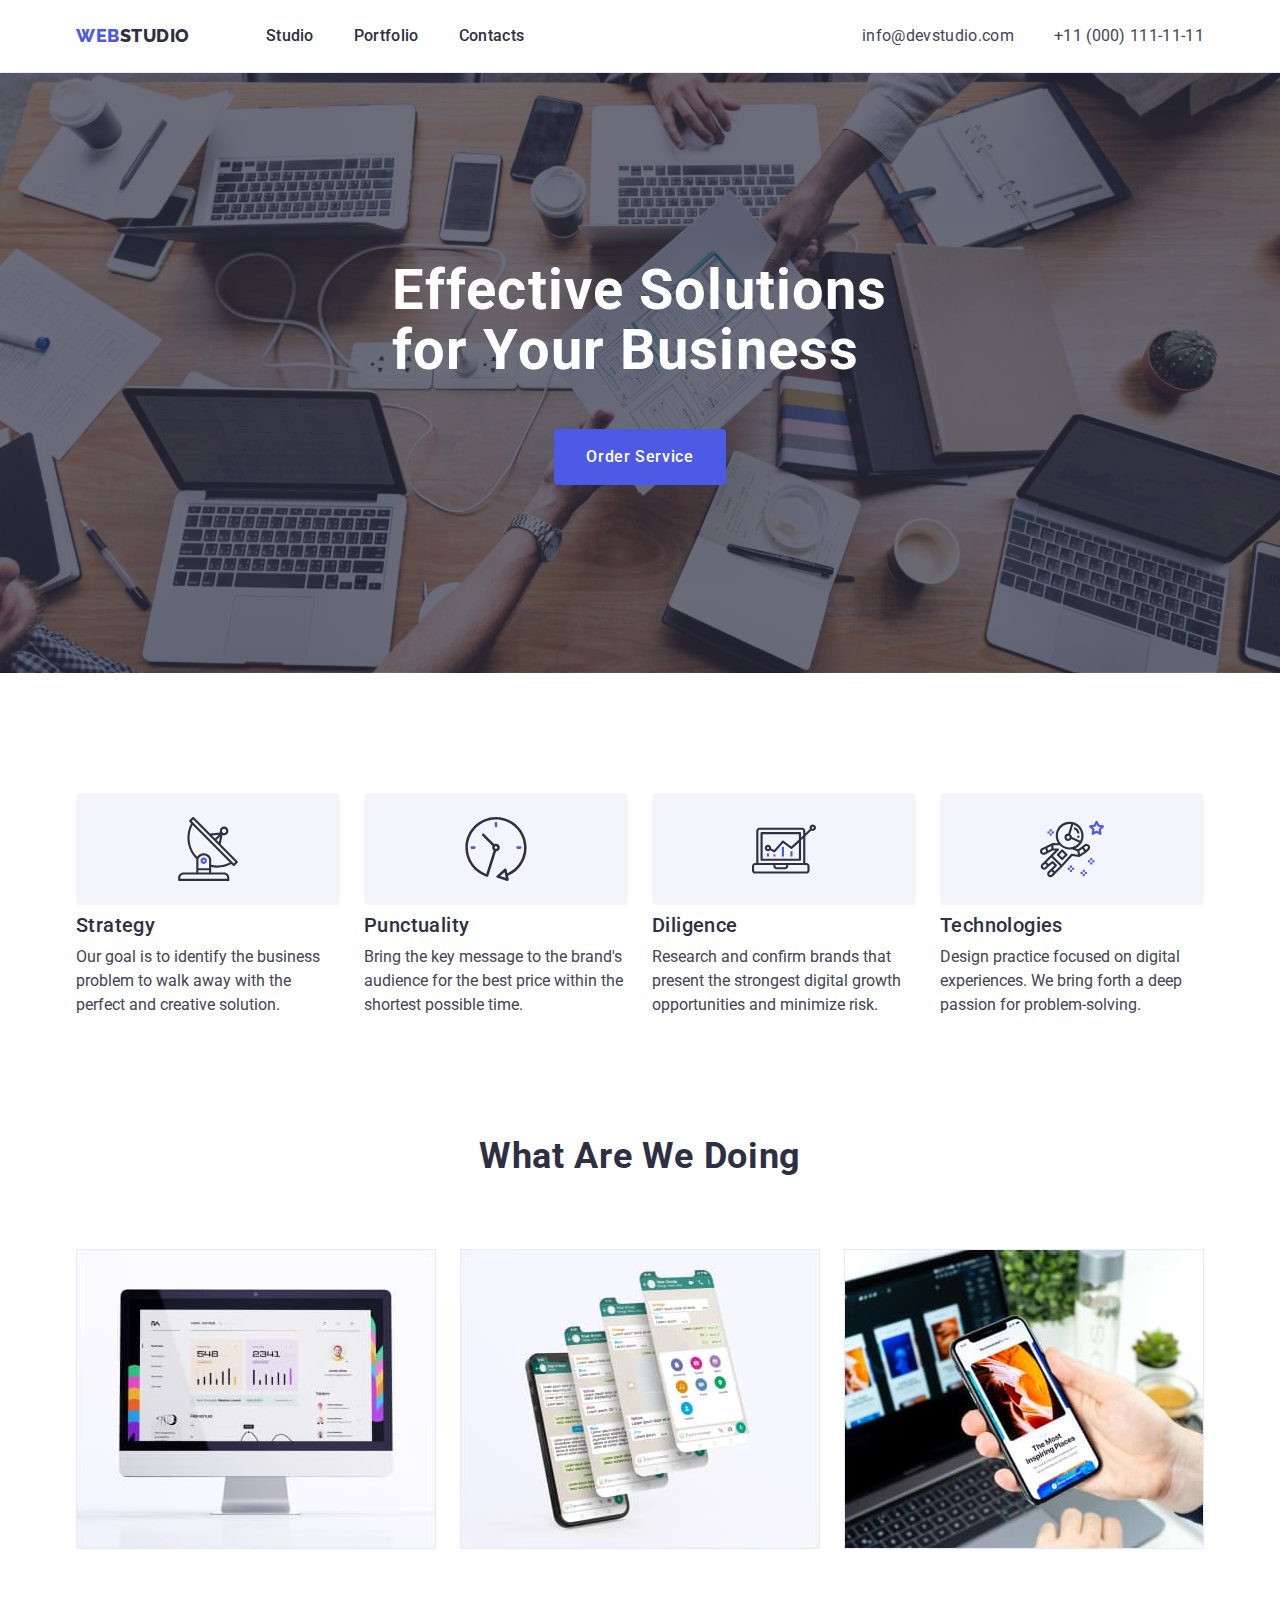
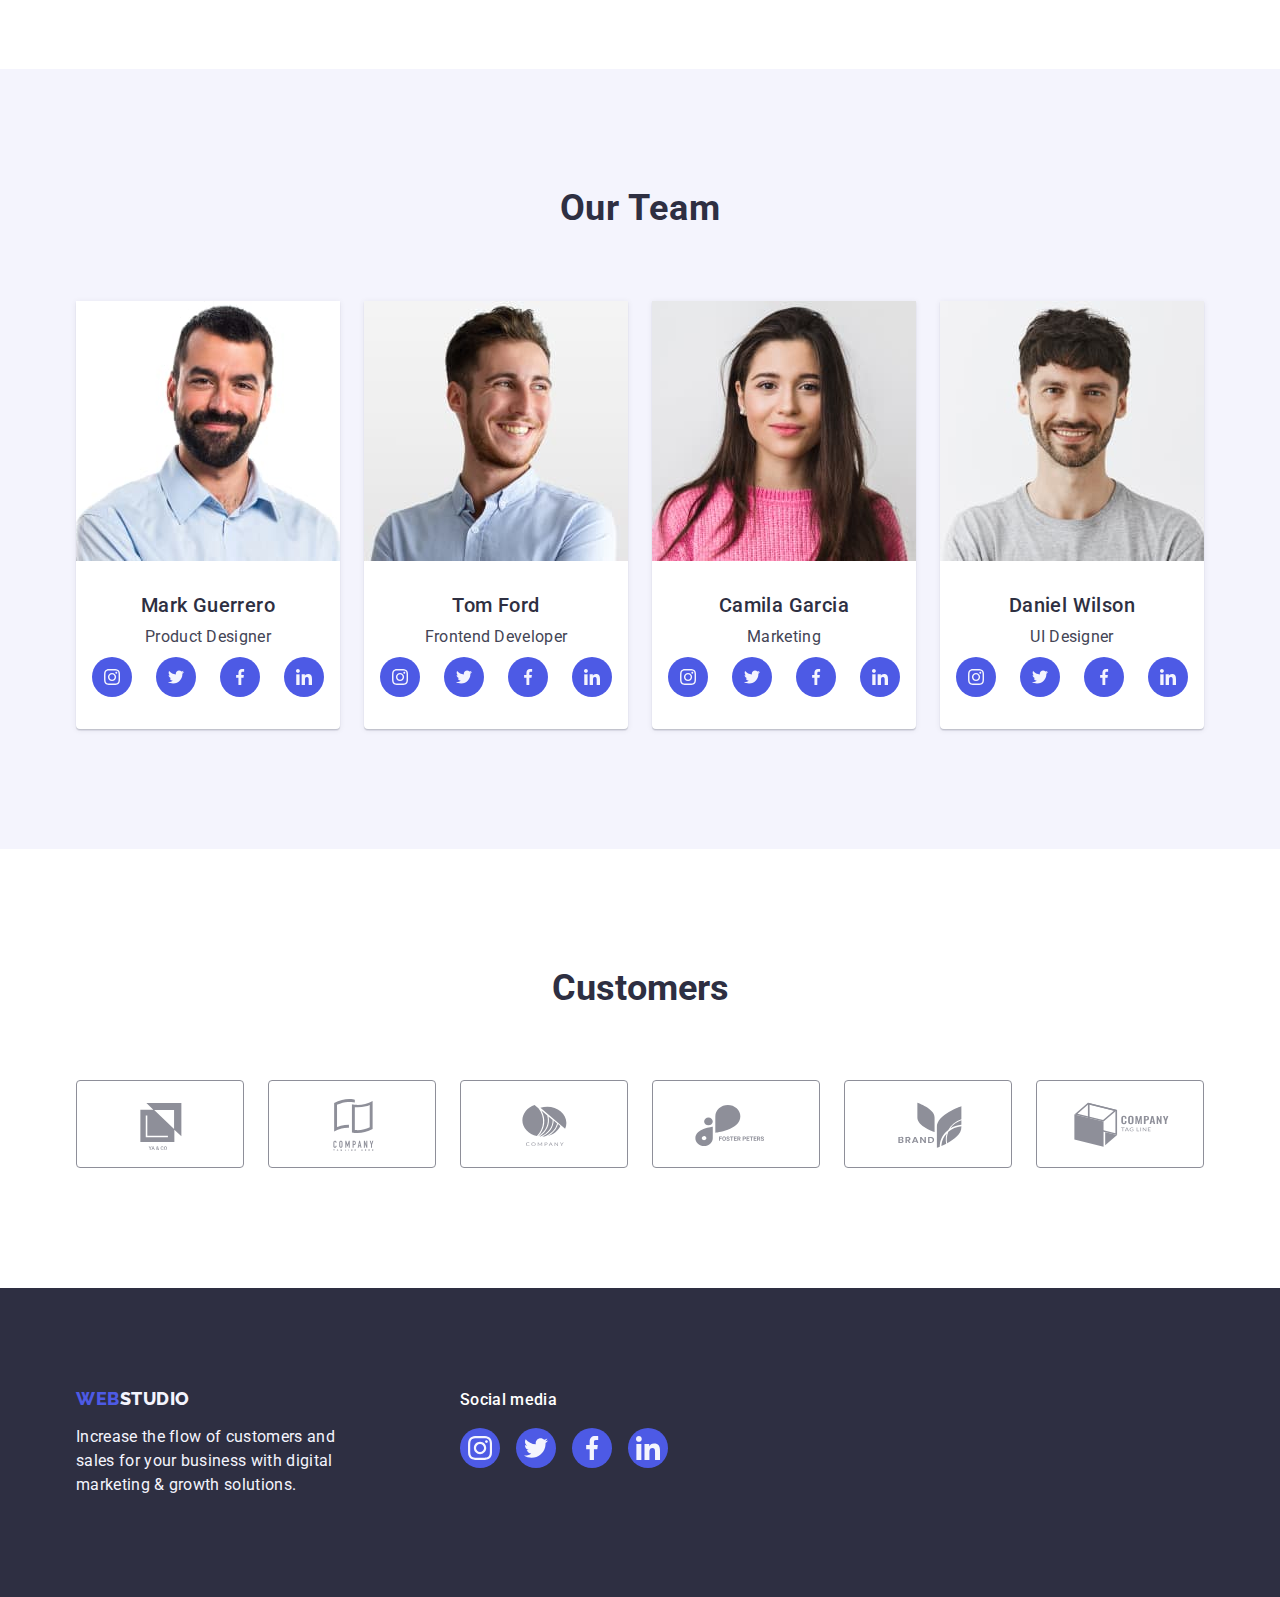
==== commit c70a8881: "icons" ====
--- a/index.html
+++ b/index.html
@@ -76,7 +76,7 @@
                   width="64"
                   height="64"
                 >
-                  <use href="./images/icons.svg#icon-Group"></use>
+                  <use href="./images/icons.svg#icon-antenna"></use>
                 </svg>
               </div>
               <h3 class="flex-h-s distinctive-features-header">Strategy</h3>
@@ -93,7 +93,7 @@
                   width="64"
                   height="64"
                 >
-                  <use href="./images/icons.svg#icon-clock-1"></use>
+                  <use href="./images/icons.svg#icon-clock"></use>
                 </svg>
               </div>
               <h3 class="flex-h-s distinctive-features-header">Punctuality</h3>
@@ -110,7 +110,7 @@
                   width="64"
                   height="64"
                 >
-                  <use href="./images/icons.svg#icon-diagram-1"></use>
+                  <use href="./images/icons.svg#icon-diagram"></use>
                 </svg>
               </div>
               <h3 class="flex-h-s distinctive-features-header">Diligence</h3>
@@ -127,7 +127,7 @@
                   width="64"
                   height="64"
                 >
-                  <use href="./images/icons.svg#icon-astronaut-1"></use>
+                  <use href="./images/icons.svg#icon-astronaut"></use>
                 </svg>
               </div>
               <h3 class="flex-h-s distinctive-features-header">Technologies</h3>
@@ -196,31 +196,31 @@
                   <li class="social-list-item">
                     <a href="" class="social-list-link">
                       <svg class="social-list-icon" width="16" height="16">
-                        <use href="./images/icons.svg#icon-instagram-2"></use>
-                      </svg>
-                    </a>
-                  </li>
-
-                  <li class="social-list-item">
-                    <a href="" class="social-list-link">
-                      <svg class="social-list-icon" width="16" height="16">
-                        <use href="./images/icons.svg#icon-twitter-1"></use>
-                      </svg>
-                    </a>
-                  </li>
-
-                  <li class="social-list-item">
-                    <a href="" class="social-list-link">
-                      <svg class="social-list-icon" width="16" height="16">
-                        <use href="./images/icons.svg#icon-facebook-1"></use>
-                      </svg>
-                    </a>
-                  </li>
-
-                  <li class="social-list-item">
-                    <a href="" class="social-list-link">
-                      <svg class="social-list-icon" width="16" height="16">
-                        <use href="./images/icons.svg#icon-linkedin-1"></use>
+                        <use href="./images/icons.svg#icon-instagram"></use>
+                      </svg>
+                    </a>
+                  </li>
+
+                  <li class="social-list-item">
+                    <a href="" class="social-list-link">
+                      <svg class="social-list-icon" width="16" height="16">
+                        <use href="./images/icons.svg#icon-twitter"></use>
+                      </svg>
+                    </a>
+                  </li>
+
+                  <li class="social-list-item">
+                    <a href="" class="social-list-link">
+                      <svg class="social-list-icon" width="16" height="16">
+                        <use href="./images/icons.svg#icon-facebook"></use>
+                      </svg>
+                    </a>
+                  </li>
+
+                  <li class="social-list-item">
+                    <a href="" class="social-list-link">
+                      <svg class="social-list-icon" width="16" height="16">
+                        <use href="./images/icons.svg#icon-linkedin"></use>
                       </svg>
                     </a>
                   </li>
@@ -242,31 +242,31 @@
                   <li class="social-list-item">
                     <a href="" class="social-list-link">
                       <svg class="social-list-icon" width="16" height="16">
-                        <use href="./images/icons.svg#icon-instagram-2"></use>
-                      </svg>
-                    </a>
-                  </li>
-
-                  <li class="social-list-item">
-                    <a href="" class="social-list-link">
-                      <svg class="social-list-icon" width="16" height="16">
-                        <use href="./images/icons.svg#icon-twitter-1"></use>
-                      </svg>
-                    </a>
-                  </li>
-
-                  <li class="social-list-item">
-                    <a href="" class="social-list-link">
-                      <svg class="social-list-icon" width="16" height="16">
-                        <use href="./images/icons.svg#icon-facebook-1"></use>
-                      </svg>
-                    </a>
-                  </li>
-
-                  <li class="social-list-item">
-                    <a href="" class="social-list-link">
-                      <svg class="social-list-icon" width="16" height="16">
-                        <use href="./images/icons.svg#icon-linkedin-1"></use>
+                        <use href="./images/icons.svg#icon-instagram"></use>
+                      </svg>
+                    </a>
+                  </li>
+
+                  <li class="social-list-item">
+                    <a href="" class="social-list-link">
+                      <svg class="social-list-icon" width="16" height="16">
+                        <use href="./images/icons.svg#icon-twitter"></use>
+                      </svg>
+                    </a>
+                  </li>
+
+                  <li class="social-list-item">
+                    <a href="" class="social-list-link">
+                      <svg class="social-list-icon" width="16" height="16">
+                        <use href="./images/icons.svg#icon-facebook"></use>
+                      </svg>
+                    </a>
+                  </li>
+
+                  <li class="social-list-item">
+                    <a href="" class="social-list-link">
+                      <svg class="social-list-icon" width="16" height="16">
+                        <use href="./images/icons.svg#icon-linkedin"></use>
                       </svg>
                     </a>
                   </li>
@@ -288,31 +288,31 @@
                   <li class="social-list-item">
                     <a href="" class="social-list-link">
                       <svg class="social-list-icon" width="16" height="16">
-                        <use href="./images/icons.svg#icon-instagram-2"></use>
-                      </svg>
-                    </a>
-                  </li>
-
-                  <li class="social-list-item">
-                    <a href="" class="social-list-link">
-                      <svg class="social-list-icon" width="16" height="16">
-                        <use href="./images/icons.svg#icon-twitter-1"></use>
-                      </svg>
-                    </a>
-                  </li>
-
-                  <li class="social-list-item">
-                    <a href="" class="social-list-link">
-                      <svg class="social-list-icon" width="16" height="16">
-                        <use href="./images/icons.svg#icon-facebook-1"></use>
-                      </svg>
-                    </a>
-                  </li>
-
-                  <li class="social-list-item">
-                    <a href="" class="social-list-link">
-                      <svg class="social-list-icon" width="16" height="16">
-                        <use href="./images/icons.svg#icon-linkedin-1"></use>
+                        <use href="./images/icons.svg#icon-instagram"></use>
+                      </svg>
+                    </a>
+                  </li>
+
+                  <li class="social-list-item">
+                    <a href="" class="social-list-link">
+                      <svg class="social-list-icon" width="16" height="16">
+                        <use href="./images/icons.svg#icon-twitter"></use>
+                      </svg>
+                    </a>
+                  </li>
+
+                  <li class="social-list-item">
+                    <a href="" class="social-list-link">
+                      <svg class="social-list-icon" width="16" height="16">
+                        <use href="./images/icons.svg#icon-facebook"></use>
+                      </svg>
+                    </a>
+                  </li>
+
+                  <li class="social-list-item">
+                    <a href="" class="social-list-link">
+                      <svg class="social-list-icon" width="16" height="16">
+                        <use href="./images/icons.svg#icon-linkedin"></use>
                       </svg>
                     </a>
                   </li>
@@ -334,31 +334,31 @@
                   <li class="social-list-item">
                     <a href="" class="social-list-link">
                       <svg class="social-list-icon" width="16" height="16">
-                        <use href="./images/icons.svg#icon-instagram-2"></use>
-                      </svg>
-                    </a>
-                  </li>
-
-                  <li class="social-list-item">
-                    <a href="" class="social-list-link">
-                      <svg class="social-list-icon" width="16" height="16">
-                        <use href="./images/icons.svg#icon-twitter-1"></use>
-                      </svg>
-                    </a>
-                  </li>
-
-                  <li class="social-list-item">
-                    <a href="" class="social-list-link">
-                      <svg class="social-list-icon" width="16" height="16">
-                        <use href="./images/icons.svg#icon-facebook-1"></use>
-                      </svg>
-                    </a>
-                  </li>
-
-                  <li class="social-list-item">
-                    <a href="" class="social-list-link">
-                      <svg class="social-list-icon" width="16" height="16">
-                        <use href="./images/icons.svg#icon-linkedin-1"></use>
+                        <use href="./images/icons.svg#icon-instagram"></use>
+                      </svg>
+                    </a>
+                  </li>
+
+                  <li class="social-list-item">
+                    <a href="" class="social-list-link">
+                      <svg class="social-list-icon" width="16" height="16">
+                        <use href="./images/icons.svg#icon-twitter"></use>
+                      </svg>
+                    </a>
+                  </li>
+
+                  <li class="social-list-item">
+                    <a href="" class="social-list-link">
+                      <svg class="social-list-icon" width="16" height="16">
+                        <use href="./images/icons.svg#icon-facebook"></use>
+                      </svg>
+                    </a>
+                  </li>
+
+                  <li class="social-list-item">
+                    <a href="" class="social-list-link">
+                      <svg class="social-list-icon" width="16" height="16">
+                        <use href="./images/icons.svg#icon-linkedin"></use>
                       </svg>
                     </a>
                   </li>
@@ -446,7 +446,7 @@
             <li class="social-network-list-item">
               <a href="" class="social-network-list-link"
                 ><svg class="social-network-list-icon" width="24" height="24">
-                  <use href="./images/icons.svg#icon-instagram-2-1"></use>
+                  <use href="./images/icons.svg#icon-instagram"></use>
                 </svg>
               </a>
             </li>
@@ -454,7 +454,7 @@
             <li class="social-network-list-item">
               <a href="" class="social-network-list-link"
                 ><svg class="social-network-list-icon" width="24" height="24">
-                  <use href="./images/icons.svg#icon-twitter-1-1"></use>
+                  <use href="./images/icons.svg#icon-twitter"></use>
                 </svg>
               </a>
             </li>
@@ -462,7 +462,7 @@
             <li class="social-network-list-item">
               <a href="" class="social-network-list-link"
                 ><svg class="social-network-list-icon" width="24" height="24">
-                  <use href="./images/icons.svg#icon-facebook-1-1"></use>
+                  <use href="./images/icons.svg#icon-facebook"></use>
                 </svg>
               </a>
             </li>
@@ -470,7 +470,7 @@
             <li class="social-network-list-item">
               <a href="" class="social-network-list-link"
                 ><svg class="social-network-list-icon" width="24" height="24">
-                  <use href="./images/icons.svg#icon-linkedin-1-1"></use>
+                  <use href="./images/icons.svg#icon-linkedin"></use>
                 </svg>
               </a>
             </li>
@@ -478,6 +478,5 @@
         </div>
       </div>
     </footer>
-    
   </body>
 </html>
--- a/css/styles.css
+++ b/css/styles.css
@@ -373,12 +373,17 @@
   gap: 24px;
 }
 
-.social-list-link {
-  display: flex;
-  justify-content: center;
-  align-items: center;
+.social-list-item {
   width: 40px;
   height: 40px;
+}
+
+.social-list-link {
+  display: flex;
+  justify-content: center;
+  align-items: center;
+  width: 100%;
+  height: 100%;
   border-radius: 50%;
   background-color: #4d5ae5;
 }
